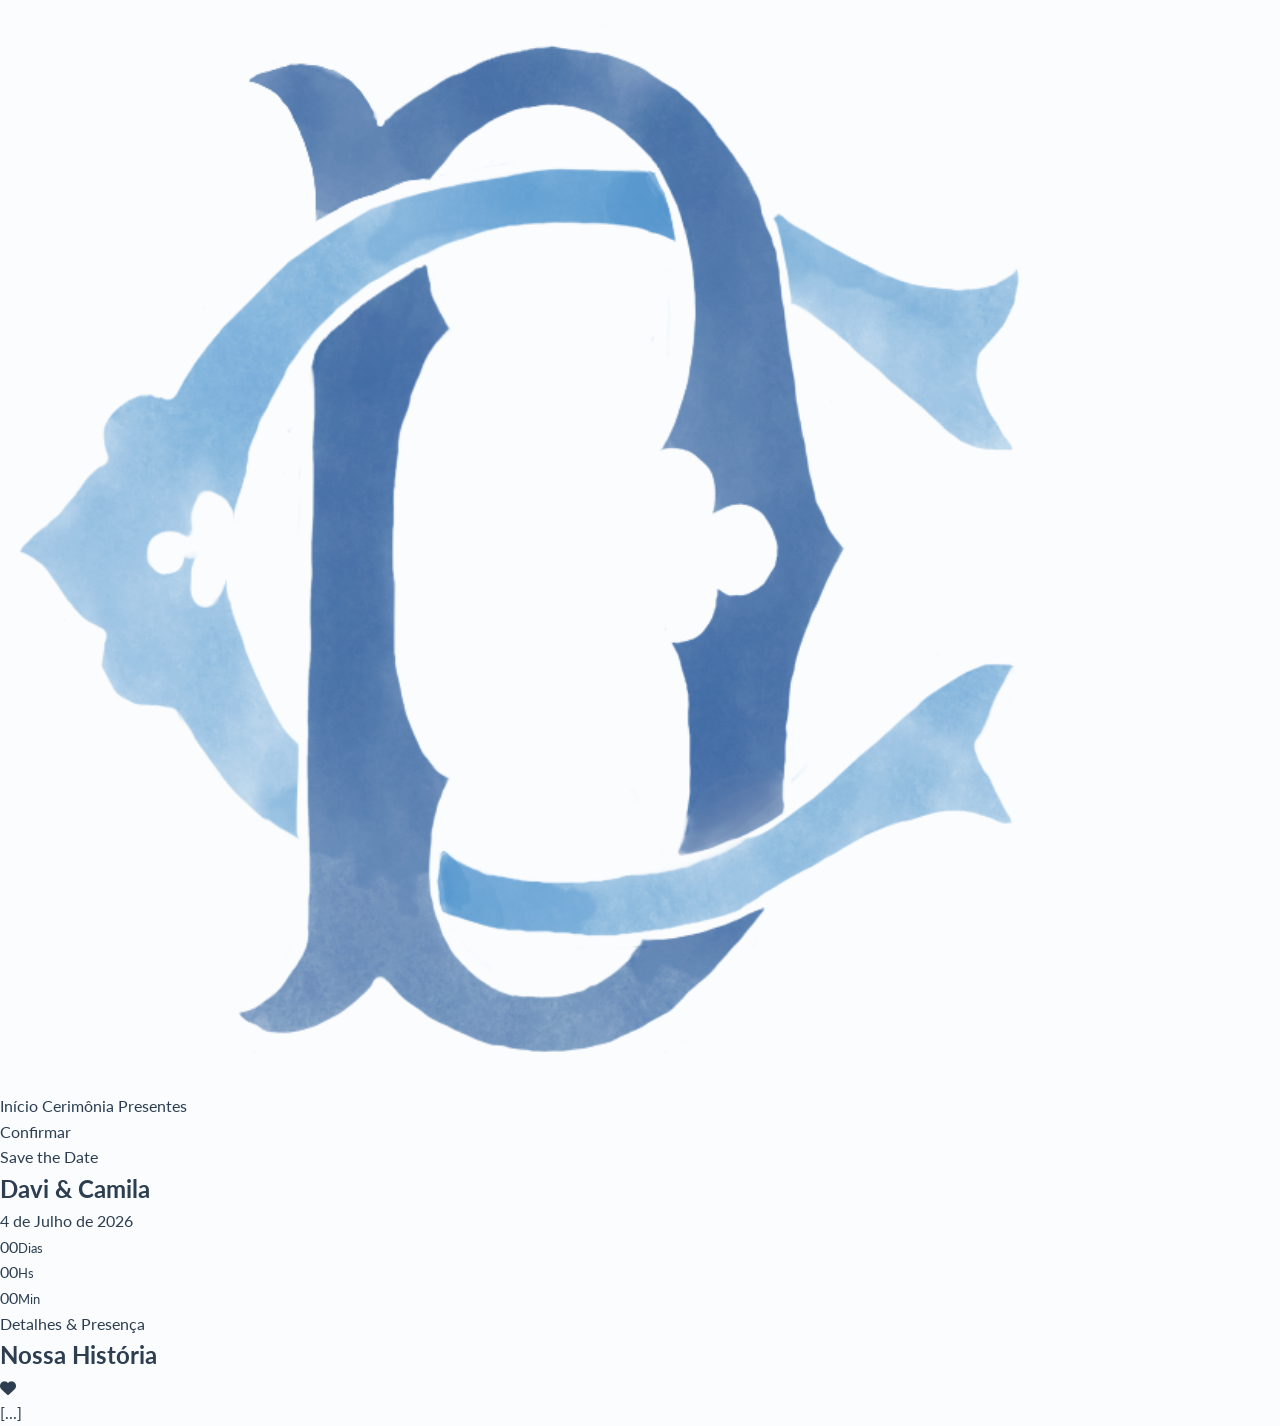
==== index.html @ 5a47d2c4 "initial commit (html inicial)" ====
<!DOCTYPE html>
<html lang="pt-br">
<head>
    <meta charset="UTF-8">
    <meta name="viewport" content="width=device-width, initial-scale=1.0">
    <title>Início</title>
    <link rel="stylesheet" href="css/variables.css">
    <link rel="stylesheet" href="css/reset.css">
    <link rel="stylesheet" href="css/style.css">
    <link rel="stylesheet" href="css/mobile.css">
    <link href="https://fonts.googleapis.com/css2?family=Great+Vibes&family=Lato:wght@300;400;700&display=swap" rel="stylesheet">
    <link rel="stylesheet" href="https://cdnjs.cloudflare.com/ajax/libs/font-awesome/6.4.0/css/all.min.css">
</head>
<body>

   <header id="navbar">
    <div class="container nav-container">
        <a href="index.html" class="logo-link">
            <img src="assets/img/logo_casamento-aquarela.PNG" alt="D&C" class="logo-img">
        </a>

        <nav class="menu-links">
            <a href="index.html">Início</a>
            <a href="cerimonia.html">Cerimônia</a>
            <a href="presentes.html">Presentes</a>
        </nav>

        <div class="nav-action">
            <a href="cerimonia.html#rsvp-area" class="btn-rsvp">Confirmar</a>
        </div>
    </div>
</header>

    <main>
        <section class="hero">
            <div class="overlay"></div>
            <div class="hero-content">
                <p class="pre-title">Save the Date</p>
                <h1 class="main-title">Davi <span class="amp">&</span> Camila</h1>
                <p class="date">4 de Julho de 2026</p>
                
                <div id="countdown" class="countdown-container">
                    <div class="time-box"><span id="days">00</span><small>Dias</small></div>
                    <div class="time-box"><span id="hours">00</span><small>Hs</small></div>
                    <div class="time-box"><span id="minutes">00</span><small>Min</small></div>
                </div>

                <a href="cerimonia.html" class="btn-hero">Detalhes & Presença</a>
            </div>
        </section>

        <section class="section-padding">
            <div class="container text-center">
                <h2 class="section-title">Nossa História</h2>
                <div class="divider"><i class="fa-solid fa-heart"></i></div>
                <p class="text-body max-width-600">
                    [...]
                </p>
            </div>
        </section>
    </main>

    <footer>
        <div class="container text-center">
            <p class="hashtag"></p>
        </div>
    </footer>

    <script src="js/countdown.js"></script> <script src="js/main.js"></script>
</body>
</html>
---- css/variables.css ----
:root {
    --primary-color: #1A4B84;     
    --secondary-color: #2B8FA3;   
    --accent-color: #D4AF37;      
    --bg-body: #FAFCFD;           
    --bg-light: #EFF6F8;          
    --bg-white: #FFFFFF;
    --text-color: #2C3E50;        
    --text-light: #546E7A;        
    --font-display: 'Great Vibes', cursive; 
    --font-body: 'Lato', sans-serif;        
    --shadow-sm: 0 2px 8px rgba(26, 75, 132, 0.08);
    --shadow-md: 0 8px 24px rgba(26, 75, 132, 0.12);
    --radius-sm: 8px;
    --radius-md: 16px;
    --radius-lg: 30px;
    --transition: all 0.3s ease-in-out;
}
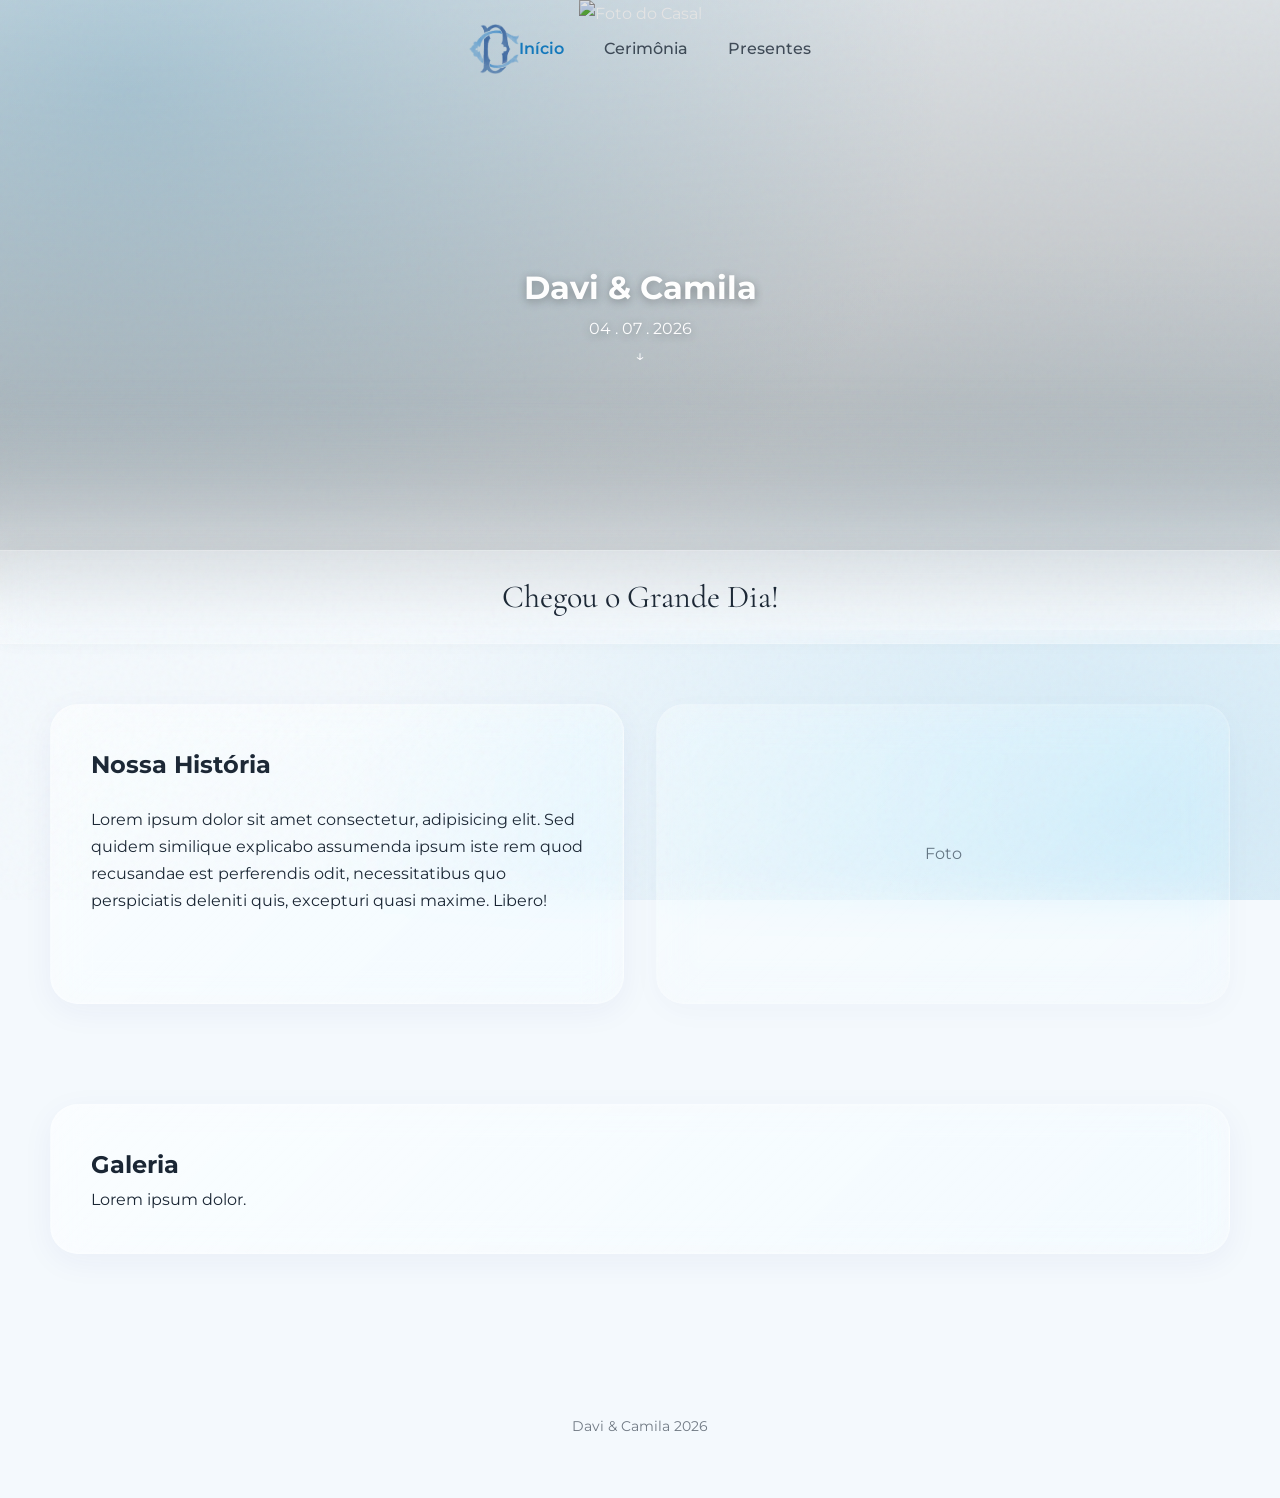
==== commit 3f020651: "mvp sem as funcionalidades implementadas versao para validacao de estilo" ====
--- a/index.html
+++ b/index.html
@@ -1,71 +1,81 @@
-<!DOCTYPE html>
+﻿<!DOCTYPE html>
 <html lang="pt-br">
 <head>
     <meta charset="UTF-8">
     <meta name="viewport" content="width=device-width, initial-scale=1.0">
-    <title>Início</title>
-    <link rel="stylesheet" href="css/variables.css">
-    <link rel="stylesheet" href="css/reset.css">
-    <link rel="stylesheet" href="css/style.css">
-    <link rel="stylesheet" href="css/mobile.css">
-    <link href="https://fonts.googleapis.com/css2?family=Great+Vibes&family=Lato:wght@300;400;700&display=swap" rel="stylesheet">
-    <link rel="stylesheet" href="https://cdnjs.cloudflare.com/ajax/libs/font-awesome/6.4.0/css/all.min.css">
+    <title>Davi & Camila</title>
+    <link rel="stylesheet" href="assets/css/global.css">
+    <link rel="stylesheet" href="assets/css/glass.css">
+    <link rel="preconnect" href="https://fonts.googleapis.com">
+    <link href="https://fonts.googleapis.com/css2?family=Cormorant+Garamond:wght@400;600&family=Montserrat:wght@300;400;500;600&display=swap" rel="stylesheet">
+    <head>
+    <link rel="apple-touch-icon" sizes="180x180" href="apple-touch-icon.png">
+    <link rel="icon" type="image/png" sizes="32x32" href="favicon-32x32.png">
+    <link rel="icon" type="image/png" sizes="16x16" href="favicon-16x16.png">
+    <link rel="manifest" href="site.webmanifest">
+    <meta name="theme-color" content="#F4F9FD">
+</head>
 </head>
 <body>
+    <div class="noise-overlay"></div>
 
-   <header id="navbar">
-    <div class="container nav-container">
-        <a href="index.html" class="logo-link">
+    <nav class="navbar" id="mainNav">
+        <div class="nav-logo">
             <img src="assets/img/logo_casamento-aquarela.PNG" alt="D&C" class="logo-img">
-        </a>
+        </div>
+        <ul class="nav-links">
+            <li><a href="index.html" class="active">Início</a></li>
+            <li><a href="cerimonia.html">Cerimônia</a></li>
+            <li><a href="presentes.html">Presentes</a></li>
+        </ul>
+    </nav>
 
-        <nav class="menu-links">
-            <a href="index.html">Início</a>
-            <a href="cerimonia.html">Cerimônia</a>
-            <a href="presentes.html">Presentes</a>
-        </nav>
+    <header class="hero-section">
+    <div class="hero-bg">
+        <picture>
+            <source media="(min-width: 768px)" srcset="assets/img/hero-pc.png">
+            <img src="assets/img/hero-cll.PNG" alt="Foto do Casal" class="hero-img">
+        </picture>
+    </div>
 
-        <div class="nav-action">
-            <a href="cerimonia.html#rsvp-area" class="btn-rsvp">Confirmar</a>
-        </div>
+    <div class="hero-overlay"></div>
+
+    <div class="hero-content">
+        <h1 class="main-title">Davi & Camila</h1>
+        <p class="hero-date">04 . 07 . 2026</p>
     </div>
+
+    <div class="scroll-indicator bounce-animation">↓</div>
 </header>
 
-    <main>
-        <section class="hero">
-            <div class="overlay"></div>
-            <div class="hero-content">
-                <p class="pre-title">Save the Date</p>
-                <h1 class="main-title">Davi <span class="amp">&</span> Camila</h1>
-                <p class="date">4 de Julho de 2026</p>
-                
-                <div id="countdown" class="countdown-container">
-                    <div class="time-box"><span id="days">00</span><small>Dias</small></div>
-                    <div class="time-box"><span id="hours">00</span><small>Hs</small></div>
-                    <div class="time-box"><span id="minutes">00</span><small>Min</small></div>
-                </div>
+    <section class="countdown-bar glass-bar">
+        <div id="countdown"></div>
+    </section>
 
-                <a href="cerimonia.html" class="btn-hero">Detalhes & Presença</a>
+    <main class="container">
+        <section class="section-history grid-layout">
+            <div class="glass-card">
+                <h2>Nossa História</h2>
+                <p class="mt-small">Lorem ipsum dolor sit amet consectetur, adipisicing elit. Sed quidem similique explicabo assumenda ipsum iste rem quod recusandae est perferendis odit, necessitatibus quo perspiciatis deleniti quis, excepturi quasi maxime. Libero!</p>
+            </div>
+            
+            <div class="glass-card img-placeholder">
+                <p>Foto</p>
             </div>
         </section>
-
-        <section class="section-padding">
-            <div class="container text-center">
-                <h2 class="section-title">Nossa História</h2>
-                <div class="divider"><i class="fa-solid fa-heart"></i></div>
-                <p class="text-body max-width-600">
-                    [...]
-                </p>
+        
+        <section class="section-gallery">
+            <div class="glass-card text-center">
+                <h2>Galeria</h2>
+                <p>Lorem ipsum dolor.</p>
             </div>
         </section>
     </main>
 
-    <footer>
-        <div class="container text-center">
-            <p class="hashtag"></p>
-        </div>
+    <footer class="footer">
+        <p>Davi & Camila 2026</p>
     </footer>
 
-    <script src="js/countdown.js"></script> <script src="js/main.js"></script>
+    <script src="assets/js/main.js"></script>
 </body>
 </html>
--- a/assets/css/global.css
+++ b/assets/css/global.css
@@ -0,0 +1,297 @@
+﻿:root {
+    --deep-blue: #1a2634;
+    --primary-blue: #1278BC;
+    --font-title: 'Cormorant Garamond', serif;
+    --font-body: 'Montserrat', sans-serif;
+    --max-width: 1280px;
+    --container-padding: 5%;
+    --section-spacing: 100px;
+    --header-height: 80px;
+}
+* { margin: 0; padding: 0; box-sizing: border-box; }
+body {
+    background-color: #F4F9FD;
+    background-image: 
+        radial-gradient(at 10% 10%, rgba(93, 174, 214, 0.35) 0px, transparent 50%),
+        radial-gradient(at 90% 90%, rgba(159, 210, 236, 0.4) 0px, transparent 50%);
+    background-attachment: fixed;
+    font-family: var(--font-body);
+    color: var(--deep-blue);
+    line-height: 1.7;
+    overflow-x: hidden;
+}
+.navbar {
+    position: fixed;
+    top: 0;
+    left: 0;
+    width: 100%;
+    padding: 24px var(--container-padding);
+    display: flex;
+    justify-content: center;
+    align-items: center;
+    z-index: 1000;
+    background: transparent;
+    transition: all 0.5s ease;
+}
+.navbar.scrolled {
+    background: var(--glass-bg);
+    backdrop-filter: var(--glass-filter);
+    -webkit-backdrop-filter: var(--glass-filter);
+    border-bottom: var(--glass-border);
+    box-shadow: var(--glass-shadow);
+    padding: 16px var(--container-padding);
+}
+.nav-logo { display: flex; align-items: center; }
+.logo-img { height: 50px; width: auto; object-fit: contain; }
+.nav-links { list-style: none; display: flex; gap: 40px; }
+.nav-links a {
+    text-decoration: none;
+    color: var(--deep-blue);
+    font-weight: 500;
+    opacity: 0.8;
+    transition: opacity 0.3s;
+}
+.nav-links a.active, .nav-links a:hover { opacity: 1; font-weight: 600; color: var(--primary-blue); }
+.hero-section {
+    position: relative;
+    width: 100%;
+    height: 70vh;
+    display: flex;
+    flex-direction: column;
+    justify-content: center;
+    align-items: center;
+    text-align: center;
+    overflow: hidden;
+    color: white;
+}
+.hero-section::after {
+    content: '';
+    position: absolute;
+    bottom: 0;
+    left: 0;
+    width: 100%;
+    height: 40%; 
+    pointer-events: none;
+    z-index: 2;
+    background: linear-gradient(
+        to bottom, 
+        rgba(244, 249, 253, 0) 0%,     
+        rgba(244, 249, 253, 0.4) 40%,  
+        rgba(244, 249, 253, 1) 100%    
+    );
+    backdrop-filter: blur(10px);
+    -webkit-backdrop-filter: blur(10px);
+    mask-image: linear-gradient(to bottom, transparent 0%, black 90%);
+    -webkit-mask-image: linear-gradient(to bottom, transparent 0%, black 90%);
+}
+.hero-content {
+    position: relative;
+    z-index: 3; 
+    text-shadow: 0 2px 10px rgba(0,0,0,0.3);
+}
+.scroll-indicator { z-index: 4; }
+.hero-bg { position: absolute; top: 0; left: 0; width: 100%; height: 100%; z-index: 0; }
+.hero-img { width: 100%; height: 100%; object-fit: cover; object-position: center top; }
+.hero-overlay {
+    position: absolute; top: 0; left: 0; width: 100%; height: 100%;
+    background: linear-gradient(to bottom, rgba(0,0,0,0.1) 0%, rgba(0,0,0,0.3) 100%);
+    z-index: 1;
+}
+.countdown-bar {
+    width: 100%;
+    background: rgba(255, 255, 255, 0.25);
+    backdrop-filter: blur(20px) saturate(120%);
+    -webkit-backdrop-filter: blur(20px) saturate(120%);
+    margin-top: -80px; 
+    padding: 30px 0;
+    position: relative;
+    z-index: 10;
+    display: flex;
+    justify-content: center;
+    margin-bottom: 60px;
+    border-top: 1px solid rgba(255, 255, 255, 0.2);
+    border-bottom: 1px solid rgba(255, 255, 255, 0.2);
+    box-shadow: 0 -5px 20px rgba(0,0,0,0.05); 
+}
+.countdown-container {
+    display: flex;
+    align-items: center;
+    justify-content: center;
+}
+.time-box {
+    display: flex;
+    flex-direction: column;
+    align-items: center;
+    padding: 0 40px;
+    position: relative;
+}
+.time-box:first-child::after {
+    content: '';
+    position: absolute;
+    right: 0;
+    top: 15%;
+    height: 70%;
+    width: 1px;
+    background: rgba(26, 38, 52, 0.15); 
+}
+.time-number {
+    font-family: var(--font-title);
+    font-size: 3rem;
+    font-weight: 400;
+    color: var(--deep-blue);
+    line-height: 1;
+    font-variant-numeric: tabular-nums;
+}
+.time-label {
+    font-family: var(--font-body);
+    font-size: 0.75rem;
+    letter-spacing: 3px;
+    text-transform: uppercase;
+    color: #5DAED6;
+    margin-top: 8px;
+}
+@media (max-width: 768px) {
+    .time-box { padding: 0 25px; }
+    .time-number { font-size: 2.2rem; }
+    .hero-section::after { height: 30%; mask-image: linear-gradient(to bottom, transparent 0%, black 80%); } 
+    .countdown-bar { margin-top: -50px; padding: 20px 0; }
+}
+.container {
+    width: 100%;
+    max-width: var(--max-width);
+    margin: 0 auto;
+    padding: 0 clamp(20px, 5%, 50px);
+}
+.grid-layout, .locations-grid, .gifts-grid {
+    display: grid;
+    grid-template-columns: repeat(auto-fit, minmax(320px, 1fr));
+    gap: 32px;
+}
+.section-history, .section-gallery { margin-bottom: var(--section-spacing); }
+.mt-small { margin-top: 20px; }
+.mb-small { margin-bottom: 20px; }
+.img-placeholder {
+    width: 100%;
+    height: 100%;
+    min-height: 300px;
+    display: flex;
+    align-items: center;
+    justify-content: center;
+    background: rgba(255, 255, 255, 0.3);
+    border-radius: 16px;
+    opacity: 0.6;
+}
+.gift-img-placeholder {
+    height: 180px;
+    background: rgba(255, 255, 255, 0.4);
+    border-radius: 16px;
+    margin-bottom: 20px;
+}
+.page-header {
+    text-align: center;
+    margin-top: 120px;
+    margin-bottom: 60px;
+}
+.page-header h1 { font-family: var(--font-title); font-size: 3rem; color: var(--deep-blue); }
+.location-time { font-weight: 600; color: var(--primary-blue); margin-bottom: 20px; }
+.location-actions { display: flex; gap: 10px; margin-top: auto; }
+.action-btn { flex: 1; }
+.swatch-container { display: flex; justify-content: center; gap: 20px; margin-top: 20px; }
+.swatch {
+    width: 50px; height: 50px;
+    border-radius: 50%;
+    border: 3px solid rgba(255,255,255,0.8);
+    box-shadow: 0 5px 15px rgba(0,0,0,0.1);
+    position: relative;
+}
+.swatch-serenity { background-color: #92a8d1; }
+.gift-price { font-weight: 600; font-size: 1.1rem; margin: 5px 0 15px 0; color: var(--deep-blue); }
+.modal-overlay {
+    position: fixed; top: 0; left: 0; width: 100%; height: 100%;
+    background: rgba(0, 0, 0, 0.4); z-index: 2000;
+    display: flex; align-items: flex-end; justify-content: center;
+    opacity: 0; visibility: hidden; transition: all 0.3s;
+    backdrop-filter: blur(8px);
+}
+.modal-overlay:not(.hidden) { opacity: 1; visibility: visible; }
+.modal-content {
+    width: 100%; max-width: 500px;
+    background: #ffffff;
+    border-radius: 24px 24px 0 0; padding: 40px 30px;
+    transform: translateY(100%); transition: transform 0.3s cubic-bezier(0.2, 0.8, 0.2, 1);
+    position: relative;
+    box-shadow: 0 -10px 40px rgba(0,0,0,0.1);
+}
+.modal-overlay:not(.hidden) .modal-content { transform: translateY(0); }
+.close-modal {
+    position: absolute; top: 20px; right: 20px;
+    background: none; border: none; font-size: 2rem; cursor: pointer; color: var(--deep-blue);
+}
+.modal-price-highlight { font-size: 1.8rem; color: var(--primary-blue); margin-bottom: 20px; font-weight: 600; }
+.pix-box {
+    background: #F4F9FD;
+    padding: 20px; border-radius: 12px;
+    margin-bottom: 20px; word-break: break-all; font-family: monospace; color: var(--deep-blue);
+    border: 1px dashed #7BC0E3;
+}
+.pix-label { font-weight: 600; margin-bottom: 10px; display: block; }
+@media (min-width: 768px) {
+    .modal-overlay { align-items: center; }
+    .modal-content { border-radius: 24px; transform: scale(0.9); max-width: 450px; }
+    .modal-overlay:not(.hidden) .modal-content { transform: scale(1); }
+}
+.footer {
+    text-align: center; padding: 60px 20px;
+    opacity: 0.6; font-size: 0.9rem; margin-top: 60px;
+}
+@media (max-width: 768px) {
+    .navbar { flex-direction: column; gap: 15px; }
+    .nav-links { gap: 20px; font-size: 0.9rem; }
+    .logo-img { height: 35px; }
+    .grid-layout, .locations-grid, .gifts-grid { grid-template-columns: 1fr; gap: 24px; }
+    :root { --section-spacing: 60px; }
+}
+.locations-grid {
+    display: flex;
+    flex-wrap: wrap;
+    justify-content: center;
+    gap: 40px;
+    margin-top: 40px;
+}
+.locations-grid .glass-card {
+    flex: 1 1 320px;
+    max-width: 450px;
+    display: flex;
+    flex-direction: column;
+    padding-bottom: 30px;
+}
+.location-img {
+    width: calc(100% + 48px);
+    margin: -24px -24px 24px -24px;
+    height: 220px;
+    object-fit: cover;
+    border-radius: 24px 24px 0 0;
+    display: block;
+}
+@media (max-width: 768px) {
+    .location-img {
+        width: calc(100% + 48px); 
+        margin: -24px -24px 20px -24px;
+    }
+}
+.location-actions {
+    margin-top: auto;
+    padding-top: 20px;
+    display: flex;
+    gap: 15px;
+}
+.action-btn {
+    flex: 1;
+    text-align: center;
+}
+.locations-grid {
+    display: flex;
+    flex-wrap: wrap;
+    justify-content: center;
+    margin-bottom: 40px;
+}
--- a/assets/css/glass.css
+++ b/assets/css/glass.css
@@ -0,0 +1,45 @@
+﻿:root {
+    --glass-bg: linear-gradient(135deg, rgba(255, 255, 255, 0.6) 0%, rgba(255, 255, 255, 0.2) 100%);
+    --glass-filter: blur(20px) saturate(180%);
+    --glass-border: 1px solid rgba(255, 255, 255, 0.25);
+    --glass-shadow: 0 8px 32px 0 rgba(31, 38, 135, 0.05), inset 0 0 0 1px rgba(255, 255, 255, 0.15);
+    --radius-card: 28px;
+    --radius-btn: 14px;
+    --primary-gradient: linear-gradient(135deg, #5b8db8 0%, #8abce0 100%);
+}
+.glass-card {
+    background: var(--glass-bg);
+    backdrop-filter: var(--glass-filter);
+    -webkit-backdrop-filter: var(--glass-filter);
+    border: var(--glass-border);
+    border-radius: var(--radius-card);
+    box-shadow: var(--glass-shadow);
+    padding: clamp(24px, 5vw, 40px);
+    transition: transform 0.4s ease;
+}
+input, select, textarea {
+    width: 100%; padding: 18px 20px; margin-bottom: 20px;
+    border: 1px solid rgba(255, 255, 255, 0.4); border-radius: 16px;
+    background: rgba(255, 255, 255, 0.4); color: inherit; outline: none;
+}
+input:focus, select:focus { background: rgba(255, 255, 255, 0.9); border-color: #5b8db8; }
+.btn-primary {
+    background: var(--primary-gradient); color: white; border: none;
+    padding: 16px 32px; border-radius: var(--radius-btn);
+    font-weight: 600; cursor: pointer; width: 100%;
+    box-shadow: 0 8px 20px rgba(91, 141, 184, 0.25);
+    transition: transform 0.2s;
+}
+.btn-primary:active { transform: scale(0.98); }
+.btn-outline {
+    background: transparent; color: #1a2634; border: 1px solid #1a2634;
+    padding: 12px 24px; border-radius: var(--radius-btn);
+    font-weight: 500; text-decoration: none; display: block; text-align: center;
+    transition: background 0.3s;
+}
+.btn-outline:hover { background: rgba(0,0,0,0.05); }
+.noise-overlay {
+    position: fixed; top: 0; left: 0; width: 100%; height: 100%;
+    pointer-events: none; z-index: 9999; opacity: 0.04;
+    background-image: url("data:image/svg+xml,%3Csvg viewBox='0 0 200 200' xmlns='http://www.w3.org/2000/svg'%3E%3Cfilter id='noiseFilter'%3E%3CfeTurbulence type='fractalNoise' baseFrequency='0.85' numOctaves='3' stitchTiles='stitch'/%3E%3C/filter%3E%3Crect width='100%25' height='100%25' filter='url(%23noiseFilter)' opacity='1'/%3E%3C/svg%3E");
+}
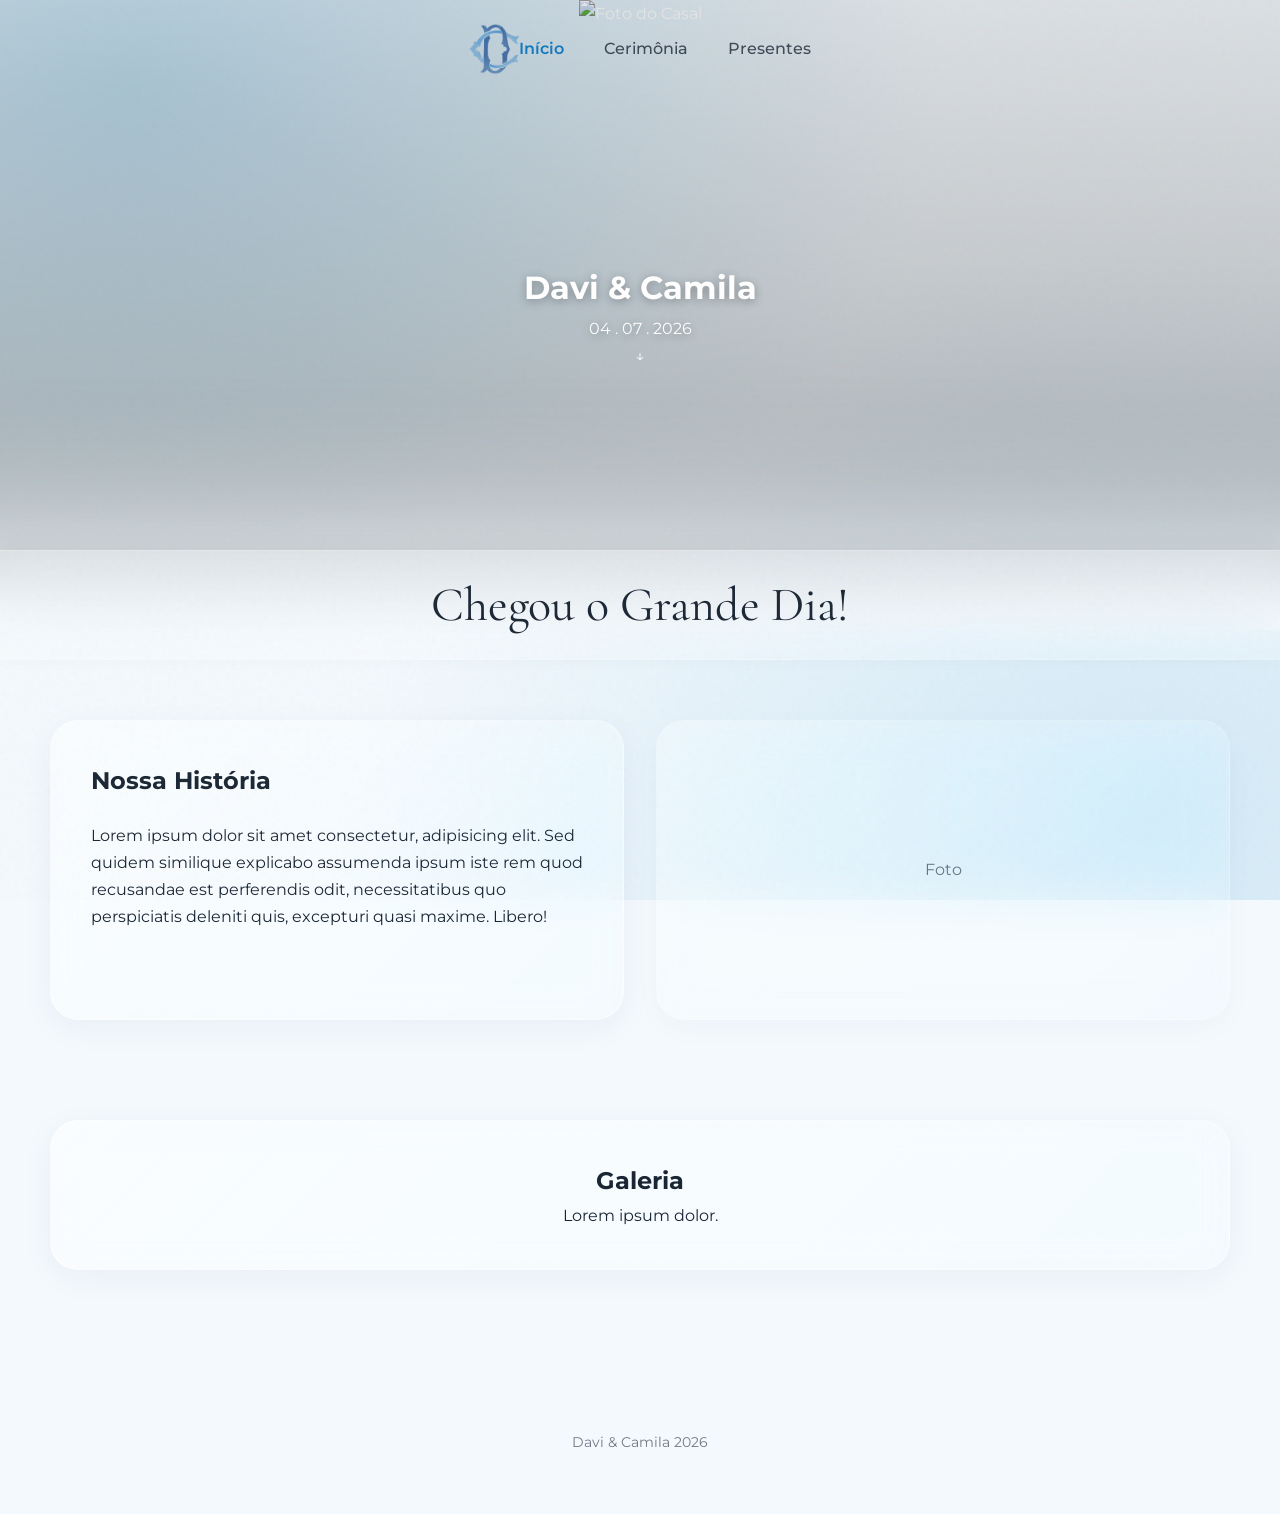
==== commit 4ae7c160: "feat: admin e presentes" ====
--- a/index.html
+++ b/index.html
@@ -3,18 +3,27 @@
 <head>
     <meta charset="UTF-8">
     <meta name="viewport" content="width=device-width, initial-scale=1.0">
+    <meta name="theme-color" content="#F4F9FD">
+    <meta property="og:title" content="Casamento Davi & Camila | 04.07.2026">
+    <meta property="og:description" content="Prepare-se para o grande dia! Acesse para ver nossa história, locais e confirmar sua presença.">
+    <meta property="og:image" content="https://davi-e-camila.vercel.app/assets/img/share-image.jpg">
+    <meta property="og:url" content="https://davi-e-camila.vercel.app/">
+    <meta property="og:type" content="website">
+    <meta property="og:locale" content="pt_BR">
+    
     <title>Davi & Camila</title>
-    <link rel="stylesheet" href="assets/css/global.css">
-    <link rel="stylesheet" href="assets/css/glass.css">
-    <link rel="preconnect" href="https://fonts.googleapis.com">
-    <link href="https://fonts.googleapis.com/css2?family=Cormorant+Garamond:wght@400;600&family=Montserrat:wght@300;400;500;600&display=swap" rel="stylesheet">
-    <head>
+    
     <link rel="apple-touch-icon" sizes="180x180" href="apple-touch-icon.png">
     <link rel="icon" type="image/png" sizes="32x32" href="favicon-32x32.png">
     <link rel="icon" type="image/png" sizes="16x16" href="favicon-16x16.png">
     <link rel="manifest" href="site.webmanifest">
-    <meta name="theme-color" content="#F4F9FD">
-</head>
+    
+    <link rel="preconnect" href="https://fonts.googleapis.com">
+    <link rel="preconnect" href="https://fonts.gstatic.com" crossorigin>
+    <link href="https://fonts.googleapis.com/css2?family=Cormorant+Garamond:wght@400;600&family=Montserrat:wght@300;400;500;600&display=swap" rel="stylesheet">
+    
+    <link rel="stylesheet" href="assets/css/global.css">
+    <link rel="stylesheet" href="assets/css/glass.css">
 </head>
 <body>
     <div class="noise-overlay"></div>
@@ -31,22 +40,22 @@
     </nav>
 
     <header class="hero-section">
-    <div class="hero-bg">
-        <picture>
-            <source media="(min-width: 768px)" srcset="assets/img/hero-pc.png">
-            <img src="assets/img/hero-cll.PNG" alt="Foto do Casal" class="hero-img">
-        </picture>
-    </div>
+        <div class="hero-bg">
+            <picture>
+                <source media="(min-width: 768px)" srcset="assets/img/hero-pc.png">
+                <img src="assets/img/hero-cll.PNG" alt="Foto do Casal" class="hero-img">
+            </picture>
+        </div>
 
-    <div class="hero-overlay"></div>
+        <div class="hero-overlay"></div>
 
-    <div class="hero-content">
-        <h1 class="main-title">Davi & Camila</h1>
-        <p class="hero-date">04 . 07 . 2026</p>
-    </div>
+        <div class="hero-content">
+            <h1 class="main-title">Davi & Camila</h1>
+            <p class="hero-date">04 . 07 . 2026</p>
+        </div>
 
-    <div class="scroll-indicator bounce-animation">↓</div>
-</header>
+        <div class="scroll-indicator bounce-animation">↓</div>
+    </header>
 
     <section class="countdown-bar glass-bar">
         <div id="countdown"></div>
--- a/assets/css/global.css
+++ b/assets/css/global.css
@@ -125,15 +125,6 @@
     padding: 0 40px;
     position: relative;
 }
-.time-box:first-child::after {
-    content: '';
-    position: absolute;
-    right: 0;
-    top: 15%;
-    height: 70%;
-    width: 1px;
-    background: rgba(26, 38, 52, 0.15); 
-}
 .time-number {
     font-family: var(--font-title);
     font-size: 3rem;
@@ -204,7 +195,7 @@
     box-shadow: 0 5px 15px rgba(0,0,0,0.1);
     position: relative;
 }
-.swatch-serenity { background-color: #92a8d1; }
+.swatch-serenity { background-color: #9bbde2; }
 .gift-price { font-weight: 600; font-size: 1.1rem; margin: 5px 0 15px 0; color: var(--deep-blue); }
 .modal-overlay {
     position: fixed; top: 0; left: 0; width: 100%; height: 100%;
@@ -294,4 +285,186 @@
     flex-wrap: wrap;
     justify-content: center;
     margin-bottom: 40px;
-}+}
+#rsvp-section.glass-card {
+    box-shadow: 
+        0 20px 40px -10px rgba(0,0,0,0.1), 
+        inset 0 0 20px rgba(255, 255, 255, 0.3);
+    border: 1px solid rgba(255, 255, 255, 0.6);
+    padding: 30px; 
+    max-width: 500px;
+    margin-left: auto;
+    margin-right: auto;
+}
+#rsvp-section h2 {
+    font-family: var(--font-title);
+    font-size: 2.2rem;
+    color: var(--deep-blue);
+    margin-bottom: 20px;
+}
+.rsvp-form {
+    display: flex;
+    flex-direction: column;
+    gap: 15px;
+}
+.rsvp-form label {
+    display: block;
+    font-family: var(--font-body);
+    font-size: 0.75rem;
+    font-weight: 600;
+    text-transform: uppercase;
+    letter-spacing: 1px;
+    color: var(--primary-blue);
+    margin-bottom: 8px;
+    margin-left: 5px;
+}
+.glass-input {
+    width: 100%;
+    padding: 12px 20px; 
+    border-radius: 12px;
+    background: rgba(255, 255, 255, 0.4);
+    border: 1px solid rgba(255, 255, 255, 0.6);
+    backdrop-filter: blur(15px);
+    font-family: var(--font-body);
+    font-size: 1rem;
+    color: var(--deep-blue);
+    outline: none;
+    transition: all 0.3s ease;
+}
+.glass-input:focus {
+    background: rgba(255, 255, 255, 0.8);
+    border-color: var(--primary-blue);
+    box-shadow: 0 0 15px rgba(18, 120, 188, 0.15);
+    transform: translateY(-1px);
+}
+.btn-glass-blue {
+    width: 100%;
+    padding: 14px; 
+    margin-top: 10px;
+    border-radius: 50px;
+    border: none;
+    background: linear-gradient(135deg, #1C8BD1 0%, #1278BC 100%);
+    color: white;
+    font-family: var(--font-body);
+    font-weight: 600;
+    font-size: 1rem;
+    letter-spacing: 1px;
+    text-transform: uppercase;
+    cursor: pointer;
+    transition: all 0.4s ease;
+    box-shadow: 0 10px 20px -5px rgba(18, 120, 188, 0.4);
+}
+.btn-glass-blue:hover {
+    transform: translateY(-2px);
+    box-shadow: 0 15px 30px -5px rgba(18, 120, 188, 0.5);
+    background: linear-gradient(135deg, #2F9BDC 0%, #1C8BD1 100%);
+}
+@media (max-width: 768px) {
+    #rsvp-section.glass-card {
+        padding: 25px 20px;
+    }
+    #rsvp-section h2 { font-size: 1.8rem; margin-bottom: 15px; }
+}
+.autocomplete-container {
+    position: relative;
+    width: 100%;
+}
+.autocomplete-list {
+    position: absolute;
+    top: 100%;
+    left: 0;
+    right: 0;
+    z-index: 99;
+    background: rgba(255, 255, 255, 0.9);
+    backdrop-filter: blur(20px);
+    border: 1px solid rgba(255, 255, 255, 0.5);
+    border-radius: 12px;
+    box-shadow: 0 10px 30px rgba(0,0,0,0.15);
+    max-height: 200px;
+    overflow-y: auto;
+    margin-top: 5px;
+    display: none;
+}
+.autocomplete-item {
+    padding: 12px 20px;
+    cursor: pointer;
+    border-bottom: 1px solid rgba(0,0,0,0.05);
+    font-size: 0.95rem;
+    color: var(--deep-blue);
+    transition: background 0.2s;
+}
+.autocomplete-item:last-child {
+    border-bottom: none;
+}
+.autocomplete-item:hover {
+    background: rgba(18, 120, 188, 0.1);
+    color: var(--primary-blue);
+}
+.autocomplete-active {
+    background-color: var(--primary-blue) !important;
+    color: white !important;
+}
+.secret-link {
+    color: inherit;     
+    text-decoration: none;
+    opacity: 0.2;       
+    font-size: 0.8rem;  
+    margin-left: 10px;  
+    cursor: default;    
+}
+.secret-link:hover {
+    opacity: 1;         
+    cursor: pointer;
+}
+.modal-content {
+    background: rgba(255, 255, 255, 0.85);
+    backdrop-filter: blur(12px);         
+    -webkit-backdrop-filter: blur(12px); 
+    border: 1px solid rgba(255, 255, 255, 0.5);
+    box-shadow: 0 8px 32px 0 rgba(31, 38, 135, 0.37);
+    border-radius: 16px;
+    color: #333;
+    margin: 15% auto;
+    padding: 2rem;
+    width: 90%;
+    max-width: 400px;
+    position: relative;
+    animation: fadeIn 0.3s ease;
+}
+@keyframes fadeIn {
+    from { opacity: 0; transform: translateY(-20px); }
+    to { opacity: 1; transform: translateY(0); }
+}
+.admin-controls {
+    position: absolute;
+    top: 10px;
+    right: 10px;
+    display: flex;
+    gap: 8px;
+    z-index: 10;
+}
+.btn-icon {
+    width: 32px;
+    height: 32px;
+    border-radius: 50%;
+    border: none;
+    cursor: pointer;
+    display: flex;
+    align-items: center;
+    justify-content: center;
+    font-size: 1rem;
+    transition: all 0.2s ease;
+    box-shadow: 0 2px 5px rgba(0,0,0,0.2);
+}
+.btn-edit {
+    background: rgba(255, 255, 255, 0.9);
+    color: #f59e0b;
+}
+.btn-delete {
+    background: rgba(255, 255, 255, 0.9);
+    color: #ef4444;
+}
+.btn-edit:hover, .btn-delete:hover {
+    transform: scale(1.1);
+    background: white;
+}
--- a/assets/css/glass.css
+++ b/assets/css/glass.css
@@ -42,4 +42,101 @@
     position: fixed; top: 0; left: 0; width: 100%; height: 100%;
     pointer-events: none; z-index: 9999; opacity: 0.04;
     background-image: url("data:image/svg+xml,%3Csvg viewBox='0 0 200 200' xmlns='http://www.w3.org/2000/svg'%3E%3Cfilter id='noiseFilter'%3E%3CfeTurbulence type='fractalNoise' baseFrequency='0.85' numOctaves='3' stitchTiles='stitch'/%3E%3C/filter%3E%3Crect width='100%25' height='100%25' filter='url(%23noiseFilter)' opacity='1'/%3E%3C/svg%3E");
-}+}
+.glass-ultra {
+    background: rgba(255, 255, 255, 0.15);
+    backdrop-filter: blur(20px);         
+    -webkit-backdrop-filter: blur(20px); 
+    border: 1px solid rgba(255, 255, 255, 0.4);
+    box-shadow: 0 8px 32px 0 rgba(31, 38, 135, 0.15);
+    border-radius: 16px;
+    color: #333;
+}
+.modal-content {
+    background: rgba(255, 255, 255, 0.7);
+    backdrop-filter: blur(20px);
+    -webkit-backdrop-filter: blur(20px);
+    border: 1px solid rgba(255, 255, 255, 0.5);
+    border-radius: 20px;
+    padding: 2rem;
+    width: 90%;
+    max-width: 400px;
+    margin: 10% auto;
+    position: relative;
+    box-shadow: 0 20px 50px rgba(0,0,0,0.1);
+    animation: slideUp 0.4s ease forwards;
+}
+@keyframes slideUp {
+    from { opacity: 0; transform: translateY(50px); }
+    to { opacity: 1; transform: translateY(0); }
+}
+.admin-controls {
+    position: absolute;
+    top: 10px;
+    right: 10px;
+    display: flex;
+    gap: 8px;
+    z-index: 10;
+}
+.btn-glass-icon {
+    width: 36px;
+    height: 36px;
+    border-radius: 50%;
+    border: 1px solid rgba(255, 255, 255, 0.6);
+    background: rgba(255, 255, 255, 0.3);
+    backdrop-filter: blur(4px);
+    cursor: pointer;
+    display: flex;
+    align-items: center;
+    justify-content: center;
+    font-size: 1.2rem;
+    color: #555;
+    transition: all 0.3s ease;
+}
+.btn-glass-icon:hover {
+    background: rgba(255, 255, 255, 0.8);
+    transform: translateY(-2px);
+    box-shadow: 0 4px 15px rgba(0,0,0,0.1);
+}
+.btn-glass-icon.edit:hover { color: #f59e0b; }
+.btn-glass-icon.delete:hover { color: #ef4444; }
+.text-center { text-align: center; }
+.custom-input-wrapper { margin: 20px 0; }
+.input-glass-container:focus-within {
+    border-color: #8ab4f8; 
+    box-shadow: 0 0 10px rgba(138, 180, 248, 0.3);
+}
+.input-glass-container {
+    display: inline-flex;
+    align-items: center;     
+    justify-content: center; 
+    background: rgba(255, 255, 255, 0.7);
+    border: 1px solid rgba(0, 0, 0, 0.1);
+    border-radius: 12px;
+    padding: 10px 15px;      
+    transition: all 0.3s ease;
+}
+.glass-input {
+    background: transparent !important;
+    border: none !important;
+    outline: none !important;
+    font-size: 1.8rem !important;
+    font-weight: 600;
+    color: #333 !important;
+    width: 120px;
+    text-align: center;
+    margin: 0 !important;
+    padding: 0 !important;
+    line-height: 1 !important;
+    height: auto !important;  
+    vertical-align: middle;
+}
+.glass-input::-webkit-outer-spin-button,
+.glass-input::-webkit-inner-spin-button {
+    -webkit-appearance: none;
+    margin: 0;
+}
+.glass-input[type=number] {
+    -moz-appearance: textfield;
+}
+.hidden { display: none !important; }
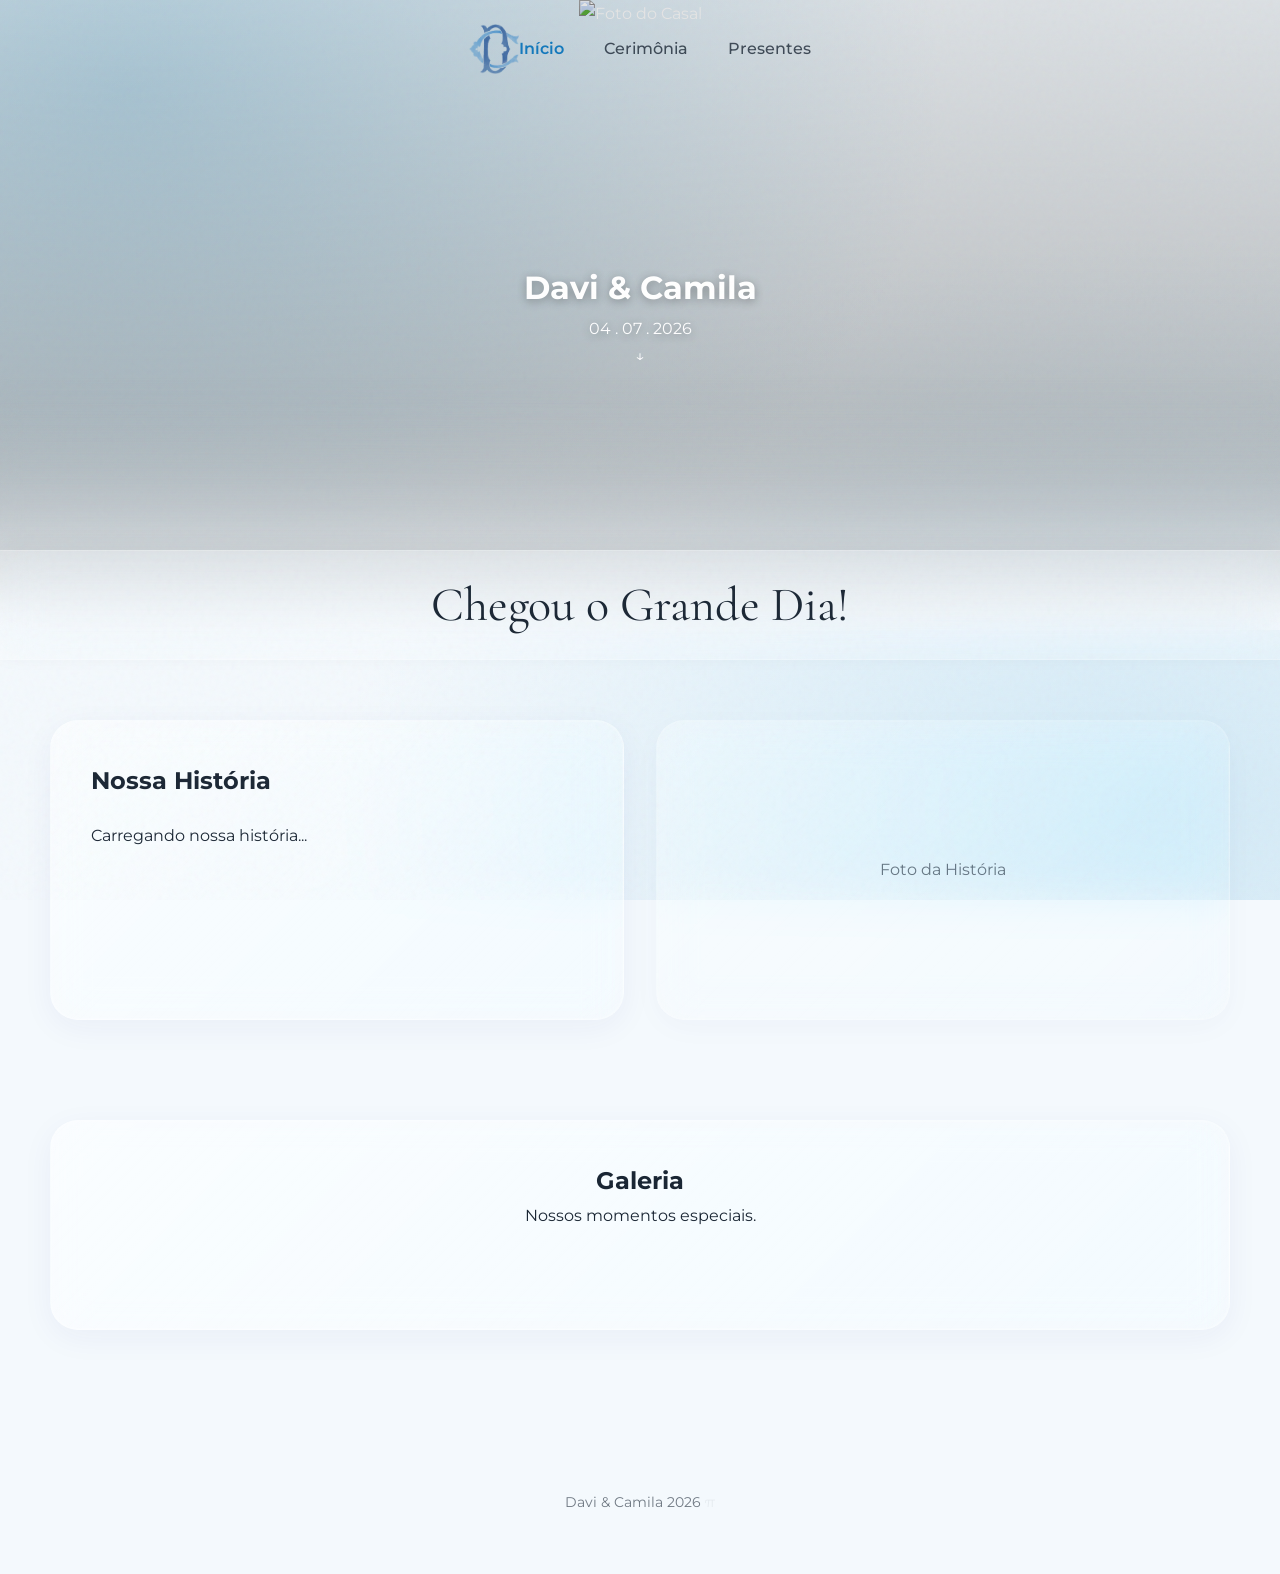
==== commit dff22a55: "feat: área admin da home, carrossel de fotos e correção da navbar mobile - Feat: Criação da área de " ====
--- a/index.html
+++ b/index.html
@@ -21,6 +21,7 @@
     <link rel="preconnect" href="https://fonts.googleapis.com">
     <link rel="preconnect" href="https://fonts.gstatic.com" crossorigin>
     <link href="https://fonts.googleapis.com/css2?family=Cormorant+Garamond:wght@400;600&family=Montserrat:wght@300;400;500;600&display=swap" rel="stylesheet">
+    <script src="https://unpkg.com/@phosphor-icons/web"></script>
     
     <link rel="stylesheet" href="assets/css/global.css">
     <link rel="stylesheet" href="assets/css/glass.css">
@@ -62,29 +63,76 @@
     </section>
 
     <main class="container">
-        <section class="section-history grid-layout">
-            <div class="glass-card">
-                <h2>Nossa História</h2>
-                <p class="mt-small">Lorem ipsum dolor sit amet consectetur, adipisicing elit. Sed quidem similique explicabo assumenda ipsum iste rem quod recusandae est perferendis odit, necessitatibus quo perspiciatis deleniti quis, excepturi quasi maxime. Libero!</p>
+    <section class="section-history grid-layout">
+        <div class="glass-card" style="position: relative;">
+            <div id="adminHistoryBtn" class="admin-controls hidden">
+                <button class="btn-glass-icon edit" onclick="abrirModalHistoria()"><i class="ph ph-pencil-simple"></i></button>
             </div>
+            <h2>Nossa História</h2>
+            <p class="mt-small" id="historiaText">Carregando nossa história...</p>
+        </div>
+        
+        <div class="glass-card img-placeholder" style="position: relative; padding: 0; overflow: hidden; min-height: 300px;">
+            <div id="adminHistoryImgBtn" class="admin-controls hidden">
+                <button class="btn-glass-icon edit" onclick="abrirModalHistoriaImg()"><i class="ph ph-camera"></i></button>
+            </div>
+            <img id="historiaImg" src="" alt="Nossa História" style="width: 100%; height: 100%; object-fit: cover; display: none;">
+            <p id="historiaImgPlaceholder">Foto da História</p>
+        </div>
+    </section>
+    
+    <section class="section-gallery">
+        <div class="glass-card text-center" style="position: relative;">
+            <div id="adminGalleryBtn" class="admin-controls hidden" style="justify-content: center; position: relative; top: 0; right: 0; margin-bottom: 20px;">
+                <button class="btn-outline" style="display: flex; gap: 8px; align-items: center; margin: 0 auto;" onclick="abrirModalGaleria()">
+                    <i class="ph ph-plus"></i> Adicionar Foto
+                </button>
+            </div>
+            <h2>Galeria</h2>
+            <p>Nossos momentos especiais.</p>
             
-            <div class="glass-card img-placeholder">
-                <p>Foto</p>
-            </div>
-        </section>
-        
-        <section class="section-gallery">
-            <div class="glass-card text-center">
-                <h2>Galeria</h2>
-                <p>Lorem ipsum dolor.</p>
-            </div>
-        </section>
-    </main>
+            <div id="galleryContainer" class="carousel-container mt-small">
+                </div>
+        </div>
+    </section>
+</main>
 
     <footer class="footer">
-        <p>Davi & Camila 2026</p>
-    </footer>
+    <p>Davi & Camila 2026
+        <span id="triggerAdmin" style="cursor: pointer; opacity: 0.1;">&pi;</span>
+    </p>
+</footer>
+
+<div id="modalLogin" class="modal-overlay hidden">
+    <div class="modal-content" style="max-width: 300px;">
+        <span class="close-modal" onclick="fecharModais()">&times;</span>
+        <h2>Área Restrita</h2>
+        <input type="email" id="adminEmail" placeholder="Email" style="width:100%; margin-bottom:10px; padding:8px;">
+        <input type="password" id="adminPass" placeholder="Senha" style="width:100%; margin-bottom:10px; padding:8px;">
+        <button id="btnLogin" class="btn-primary">Entrar</button>
+    </div>
+</div>
+
+<div id="modalHistoria" class="modal-overlay hidden">
+    <div class="modal-content">
+        <span class="close-modal" onclick="fecharModais()">&times;</span>
+        <h2>Editar História</h2>
+        <textarea id="editHistoriaText" rows="6" style="width:100%; padding:10px; border-radius:12px; margin-bottom:15px;"></textarea>
+        <button id="btnSaveHistoria" class="btn-primary">Salvar Texto</button>
+    </div>
+</div>
+
+<div id="modalUploadInfo" class="modal-overlay hidden">
+    <div class="modal-content">
+        <span class="close-modal" onclick="fecharModais()">&times;</span>
+        <h2 id="uploadTitle">Adicionar Imagem</h2>
+        <input type="file" id="uploadFile" accept="image/*" style="width:100%; margin-bottom:15px;">
+        <p id="uploadStatus" style="font-size: 0.8rem; color: blue; font-weight: bold; margin-bottom: 10px;"></p>
+        <button id="btnSaveUpload" class="btn-primary">Fazer Upload</button>
+    </div>
+</div>
 
     <script src="assets/js/main.js"></script>
+    <script type="module" src="assets/js/home.js"></script>
 </body>
 </html>
--- a/assets/css/global.css
+++ b/assets/css/global.css
@@ -25,7 +25,7 @@
     top: 0;
     left: 0;
     width: 100%;
-    padding: 24px var(--container-padding);
+    padding: calc(24px + env(safe-area-inset-top)) var(--container-padding) 24px;
     display: flex;
     justify-content: center;
     align-items: center;
@@ -39,7 +39,7 @@
     -webkit-backdrop-filter: var(--glass-filter);
     border-bottom: var(--glass-border);
     box-shadow: var(--glass-shadow);
-    padding: 16px var(--container-padding);
+    padding: calc(16px + env(safe-area-inset-top)) var(--container-padding) 16px;
 }
 .nav-logo { display: flex; align-items: center; }
 .logo-img { height: 50px; width: auto; object-fit: contain; }
@@ -468,3 +468,30 @@
     transform: scale(1.1);
     background: white;
 }
+.carousel-container {
+    display: flex;
+    overflow-x: auto;
+    scroll-snap-type: x mandatory;
+    gap: 24px;
+    padding: 10px 5px 30px 5px;
+    scroll-behavior: smooth;
+    scrollbar-width: thin;
+    scrollbar-color: var(--primary-blue) transparent;
+}
+.carousel-container::-webkit-scrollbar {
+    height: 6px;
+}
+.carousel-container::-webkit-scrollbar-track {
+    background: rgba(0, 0, 0, 0.05);
+    border-radius: 10px;
+}
+.carousel-container::-webkit-scrollbar-thumb {
+    background: var(--primary-blue);
+    border-radius: 10px;
+    opacity: 0.7;
+}
+.carousel-item {
+    flex: 0 0 300px;
+    scroll-snap-align: center;
+    max-width: 80vw;
+}
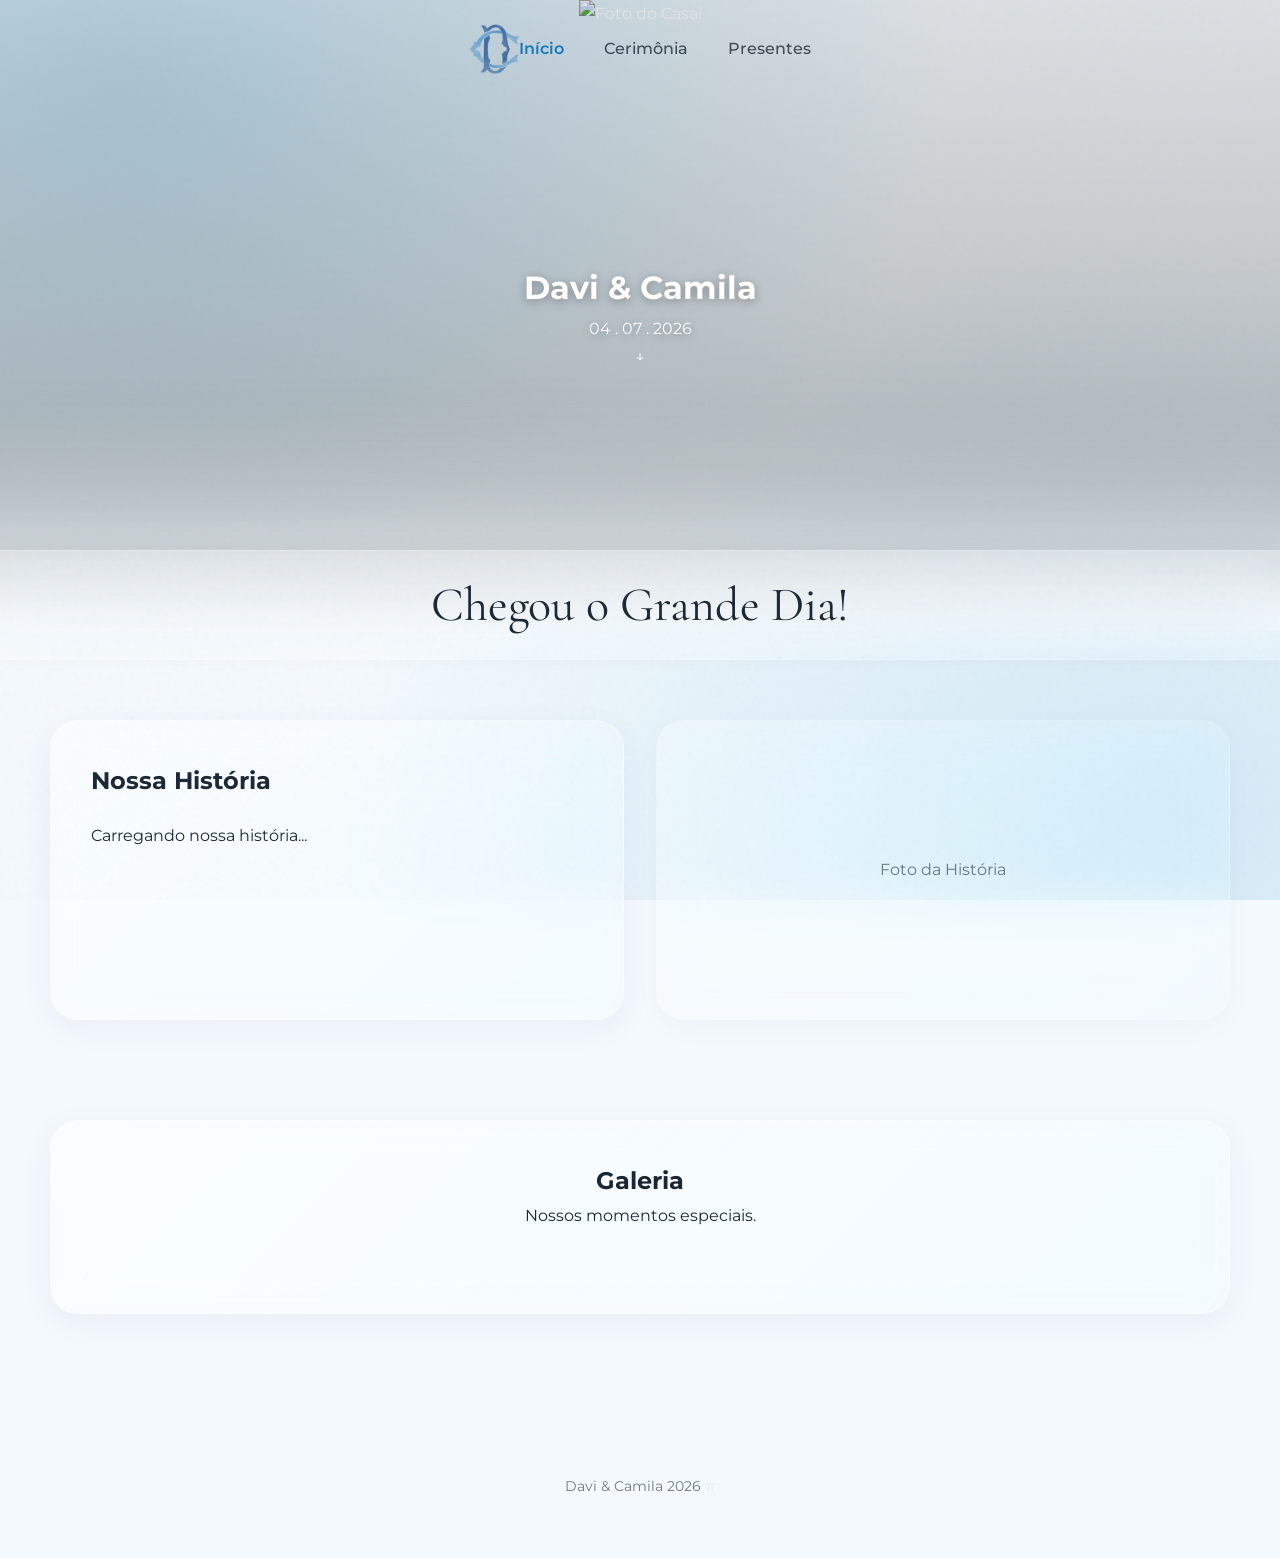
==== commit 0f502123: "perf: compressão de imagem no frontend, lazy loading e UX do carrossel - Perf: Adição de `loading="l" ====
--- a/index.html
+++ b/index.html
@@ -22,6 +22,8 @@
     <link rel="preconnect" href="https://fonts.gstatic.com" crossorigin>
     <link href="https://fonts.googleapis.com/css2?family=Cormorant+Garamond:wght@400;600&family=Montserrat:wght@300;400;500;600&display=swap" rel="stylesheet">
     <script src="https://unpkg.com/@phosphor-icons/web"></script>
+    <link rel="preload" as="image" href="assets/img/hero-cll.webp" media="(max-width: 767px)">
+    <link rel="preload" as="image" href="assets/img/hero-pc.webp" media="(min-width: 768px)">
     
     <link rel="stylesheet" href="assets/css/global.css">
     <link rel="stylesheet" href="assets/css/glass.css">
--- a/assets/css/global.css
+++ b/assets/css/global.css
@@ -472,26 +472,29 @@
     display: flex;
     overflow-x: auto;
     scroll-snap-type: x mandatory;
-    gap: 24px;
-    padding: 10px 5px 30px 5px;
+    gap: 16px;
+    padding-bottom: 24px;
+    justify-content: flex-start;
+    text-align: left;
     scroll-behavior: smooth;
     scrollbar-width: thin;
     scrollbar-color: var(--primary-blue) transparent;
 }
 .carousel-container::-webkit-scrollbar {
-    height: 6px;
+    height: 8px; 
+    display: block; 
+    -webkit-appearance: none;
 }
 .carousel-container::-webkit-scrollbar-track {
-    background: rgba(0, 0, 0, 0.05);
+    background: rgba(0, 0, 0, 0.08); 
     border-radius: 10px;
 }
 .carousel-container::-webkit-scrollbar-thumb {
     background: var(--primary-blue);
     border-radius: 10px;
-    opacity: 0.7;
 }
 .carousel-item {
-    flex: 0 0 300px;
-    scroll-snap-align: center;
-    max-width: 80vw;
+    flex: 0 0 85%; 
+    max-width: 320px; 
+    scroll-snap-align: start; 
 }
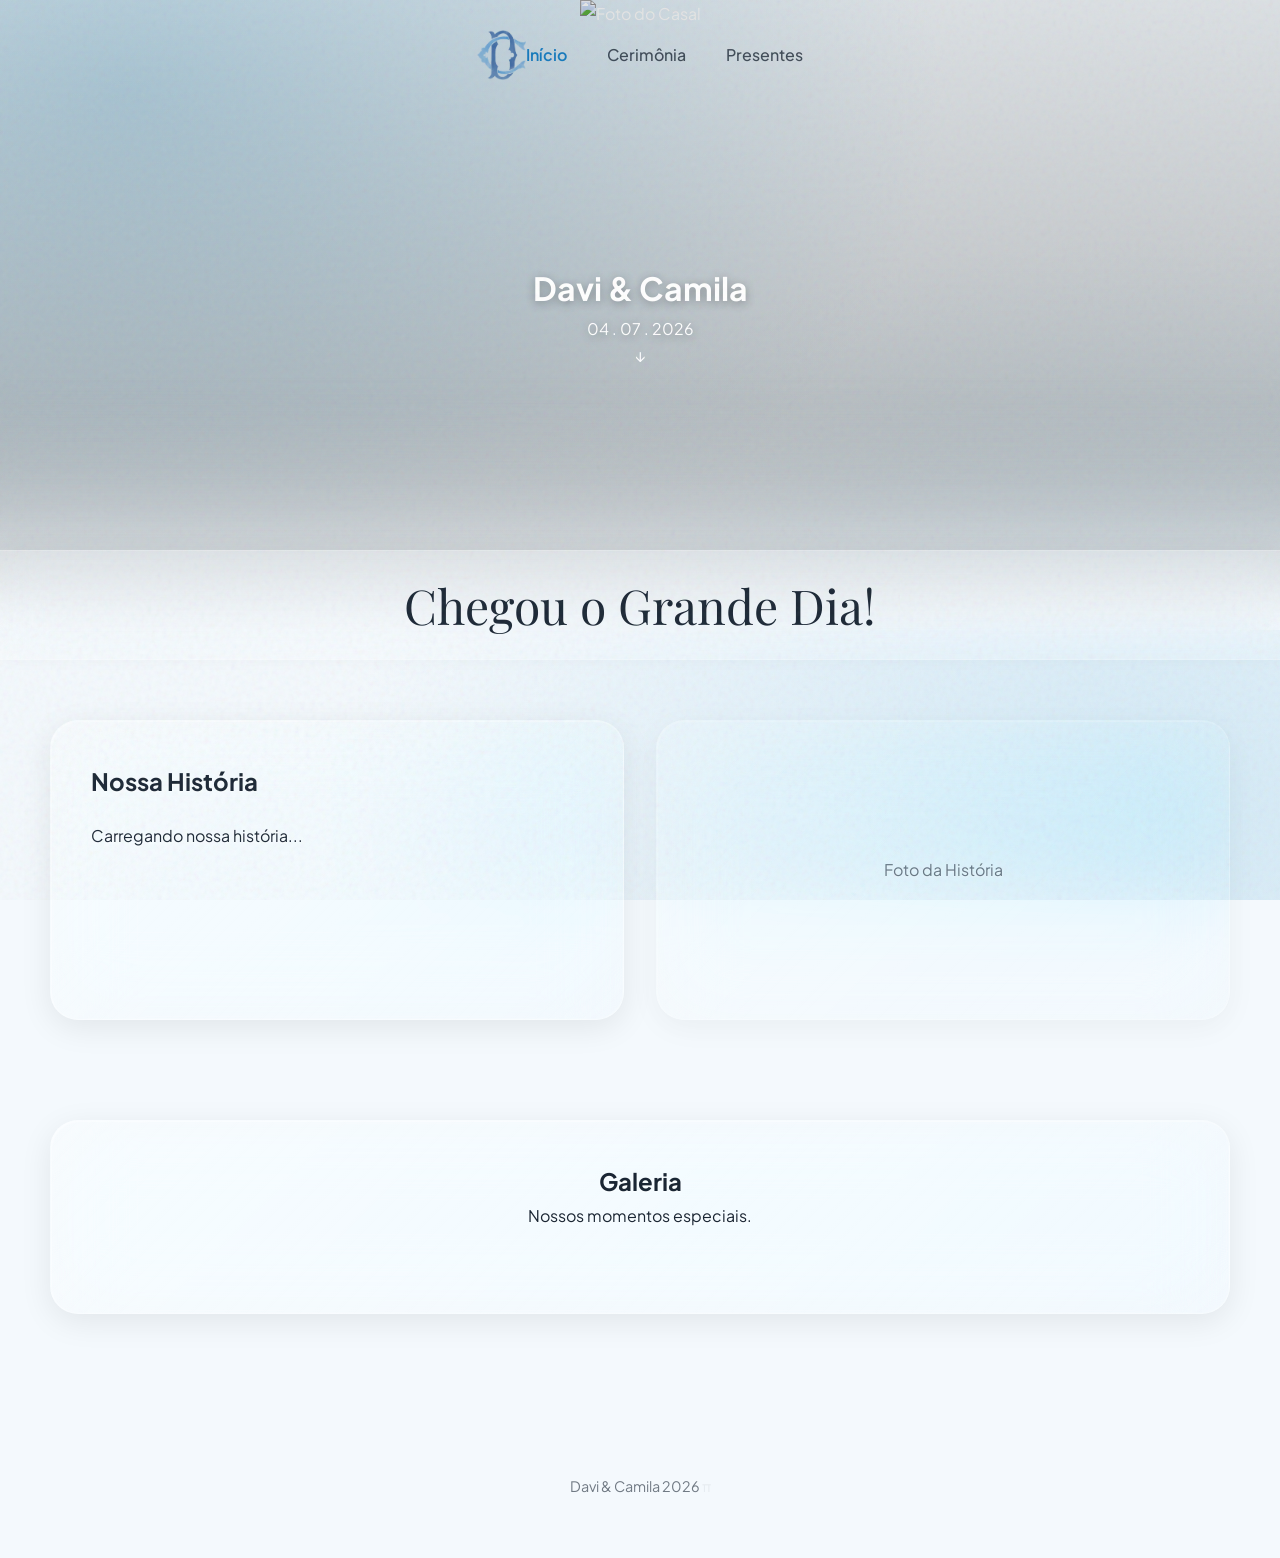
==== commit 7208fe11: "chore: limpa cache e aplica regras do gitignore" ====
--- a/index.html
+++ b/index.html
@@ -21,6 +21,7 @@
     <link rel="preconnect" href="https://fonts.googleapis.com">
     <link rel="preconnect" href="https://fonts.gstatic.com" crossorigin>
     <link href="https://fonts.googleapis.com/css2?family=Cormorant+Garamond:wght@400;600&family=Montserrat:wght@300;400;500;600&display=swap" rel="stylesheet">
+    <link href="https://fonts.googleapis.com/css2?family=Playfair+Display:ital,wght@0,400;0,600;1,400&family=Plus+Jakarta+Sans:wght@300;400;500;600&display=swap" rel="stylesheet">
     <script src="https://unpkg.com/@phosphor-icons/web"></script>
     <link rel="preload" as="image" href="assets/img/hero-cll.webp" media="(max-width: 767px)">
     <link rel="preload" as="image" href="assets/img/hero-pc.webp" media="(min-width: 768px)">
--- a/assets/css/global.css
+++ b/assets/css/global.css
@@ -1,8 +1,8 @@
 ﻿:root {
     --deep-blue: #1a2634;
     --primary-blue: #1278BC;
-    --font-title: 'Cormorant Garamond', serif;
-    --font-body: 'Montserrat', sans-serif;
+    --font-title: 'Playfair Display', serif;
+    --font-body: 'Plus Jakarta Sans', sans-serif;
     --max-width: 1280px;
     --container-padding: 5%;
     --section-spacing: 100px;
@@ -25,7 +25,7 @@
     top: 0;
     left: 0;
     width: 100%;
-    padding: calc(24px + env(safe-area-inset-top)) var(--container-padding) 24px;
+    padding: 30px var(--container-padding) 20px;
     display: flex;
     justify-content: center;
     align-items: center;
@@ -39,7 +39,7 @@
     -webkit-backdrop-filter: var(--glass-filter);
     border-bottom: var(--glass-border);
     box-shadow: var(--glass-shadow);
-    padding: calc(16px + env(safe-area-inset-top)) var(--container-padding) 16px;
+    padding: 15px var(--container-padding);
 }
 .nav-logo { display: flex; align-items: center; }
 .logo-img { height: 50px; width: auto; object-fit: contain; }
@@ -236,11 +236,27 @@
     opacity: 0.6; font-size: 0.9rem; margin-top: 60px;
 }
 @media (max-width: 768px) {
-    .navbar { flex-direction: column; gap: 15px; }
-    .nav-links { gap: 20px; font-size: 0.9rem; }
-    .logo-img { height: 35px; }
-    .grid-layout, .locations-grid, .gifts-grid { grid-template-columns: 1fr; gap: 24px; }
-    :root { --section-spacing: 60px; }
+   
+    .navbar { 
+        flex-direction: column; 
+        gap: 15px; 
+        padding-top: 45px !important;
+        padding-bottom: 20px !important;
+    }
+    
+   
+    .navbar.scrolled {
+        padding-top: 15px !important;
+        padding-bottom: 15px !important;
+    }
+    
+   
+    .navbar.scrolled .nav-logo {
+        display: none;
+    }
+    
+    .nav-links { gap: 20px; font-size: 0.95rem; }
+    .logo-img { height: 45px; }
 }
 .locations-grid {
     display: flex;
@@ -329,7 +345,7 @@
     font-size: 1rem;
     color: var(--deep-blue);
     outline: none;
-    transition: all 0.3s ease;
+    transition: all 0.4s cubic-bezier(0.25, 1, 0.5, 1);
 }
 .glass-input:focus {
     background: rgba(255, 255, 255, 0.8);
@@ -497,4 +513,20 @@
     flex: 0 0 85%; 
     max-width: 320px; 
     scroll-snap-align: start; 
+}
+autocomplete-list::-webkit-scrollbar {
+    width: 6px;
+    display: block; /* Força a exibição mesmo em telas touch/Mac */
+}
+.autocomplete-list::-webkit-scrollbar-track {
+    background: rgba(0, 0, 0, 0.04);
+    border-radius: 12px;
+    margin: 5px 0; /* Dá um respiro nas pontas */
+}
+.autocomplete-list::-webkit-scrollbar-thumb {
+    background: rgba(18, 120, 188, 0.3); /* Seu azul primário com transparência */
+    border-radius: 12px;
+}
+.autocomplete-list::-webkit-scrollbar-thumb:hover {
+    background: rgba(18, 120, 188, 0.6);
 }
--- a/assets/css/glass.css
+++ b/assets/css/glass.css
@@ -1,11 +1,27 @@
 ﻿:root {
-    --glass-bg: linear-gradient(135deg, rgba(255, 255, 255, 0.6) 0%, rgba(255, 255, 255, 0.2) 100%);
-    --glass-filter: blur(20px) saturate(180%);
-    --glass-border: 1px solid rgba(255, 255, 255, 0.25);
-    --glass-shadow: 0 8px 32px 0 rgba(31, 38, 135, 0.05), inset 0 0 0 1px rgba(255, 255, 255, 0.15);
+    /* Fundo mais transparente para deixar o blur trabalhar */
+    --glass-bg: linear-gradient(135deg, rgba(255, 255, 255, 0.4) 0%, rgba(255, 255, 255, 0.1) 100%);
+    
+    /* Blur dobrado e saturação aumentada (o segredo do iOS) */
+    --glass-filter: blur(40px) saturate(200%);
+    
+    /* Borda semi-transparente fina */
+    --glass-border: 1px solid rgba(255, 255, 255, 0.3);
+    
+    /* O "pulo do gato": sombra suave fora + reflexo branco forte na borda superior/esquerda interna */
+    --glass-shadow: 
+        0 8px 32px 0 rgba(0, 0, 0, 0.08), 
+        inset 1px 1px 1px 0 rgba(255, 255, 255, 0.4),
+        inset -1px -1px 1px 0 rgba(255, 255, 255, 0.05);
+        
     --radius-card: 28px;
     --radius-btn: 14px;
     --primary-gradient: linear-gradient(135deg, #5b8db8 0%, #8abce0 100%);
+
+    --radius-sm: 12px;   /* Inputs, botões menores */
+    --radius-md: 20px;   /* Modais, imagens */
+    --radius-lg: 28px;   /* Cards principais */
+    --radius-pill: 50px; /* Botões arredondados (como o RSVP) */
 }
 .glass-card {
     background: var(--glass-bg);
@@ -40,7 +56,7 @@
 .btn-outline:hover { background: rgba(0,0,0,0.05); }
 .noise-overlay {
     position: fixed; top: 0; left: 0; width: 100%; height: 100%;
-    pointer-events: none; z-index: 9999; opacity: 0.04;
+    pointer-events: none; z-index: 9999; opacity: 0.08;
     background-image: url("data:image/svg+xml,%3Csvg viewBox='0 0 200 200' xmlns='http://www.w3.org/2000/svg'%3E%3Cfilter id='noiseFilter'%3E%3CfeTurbulence type='fractalNoise' baseFrequency='0.85' numOctaves='3' stitchTiles='stitch'/%3E%3C/filter%3E%3Crect width='100%25' height='100%25' filter='url(%23noiseFilter)' opacity='1'/%3E%3C/svg%3E");
 }
 .glass-ultra {
@@ -91,7 +107,7 @@
     justify-content: center;
     font-size: 1.2rem;
     color: #555;
-    transition: all 0.3s ease;
+    transition: all 0.4s cubic-bezier(0.25, 1, 0.5, 1);
 }
 .btn-glass-icon:hover {
     background: rgba(255, 255, 255, 0.8);
@@ -114,7 +130,7 @@
     border: 1px solid rgba(0, 0, 0, 0.1);
     border-radius: 12px;
     padding: 10px 15px;      
-    transition: all 0.3s ease;
+    transition: all 0.4s cubic-bezier(0.25, 1, 0.5, 1);
 }
 .glass-input {
     background: transparent !important;
@@ -139,4 +155,11 @@
 .glass-input[type=number] {
     -moz-appearance: textfield;
 }
-.hidden { display: none !important; }+.hidden { display: none !important; }
+.btn-glass-icon:active {
+    transform: scale(0.92);
+    background: rgba(255, 255, 255, 0.9);
+}
+.glass-card h2, .glass-card h3, .glass-card p {
+    text-shadow: 0 1px 2px rgba(255, 255, 255, 0.8); /* Cria um halo de luz ao redor da letra escura */
+}
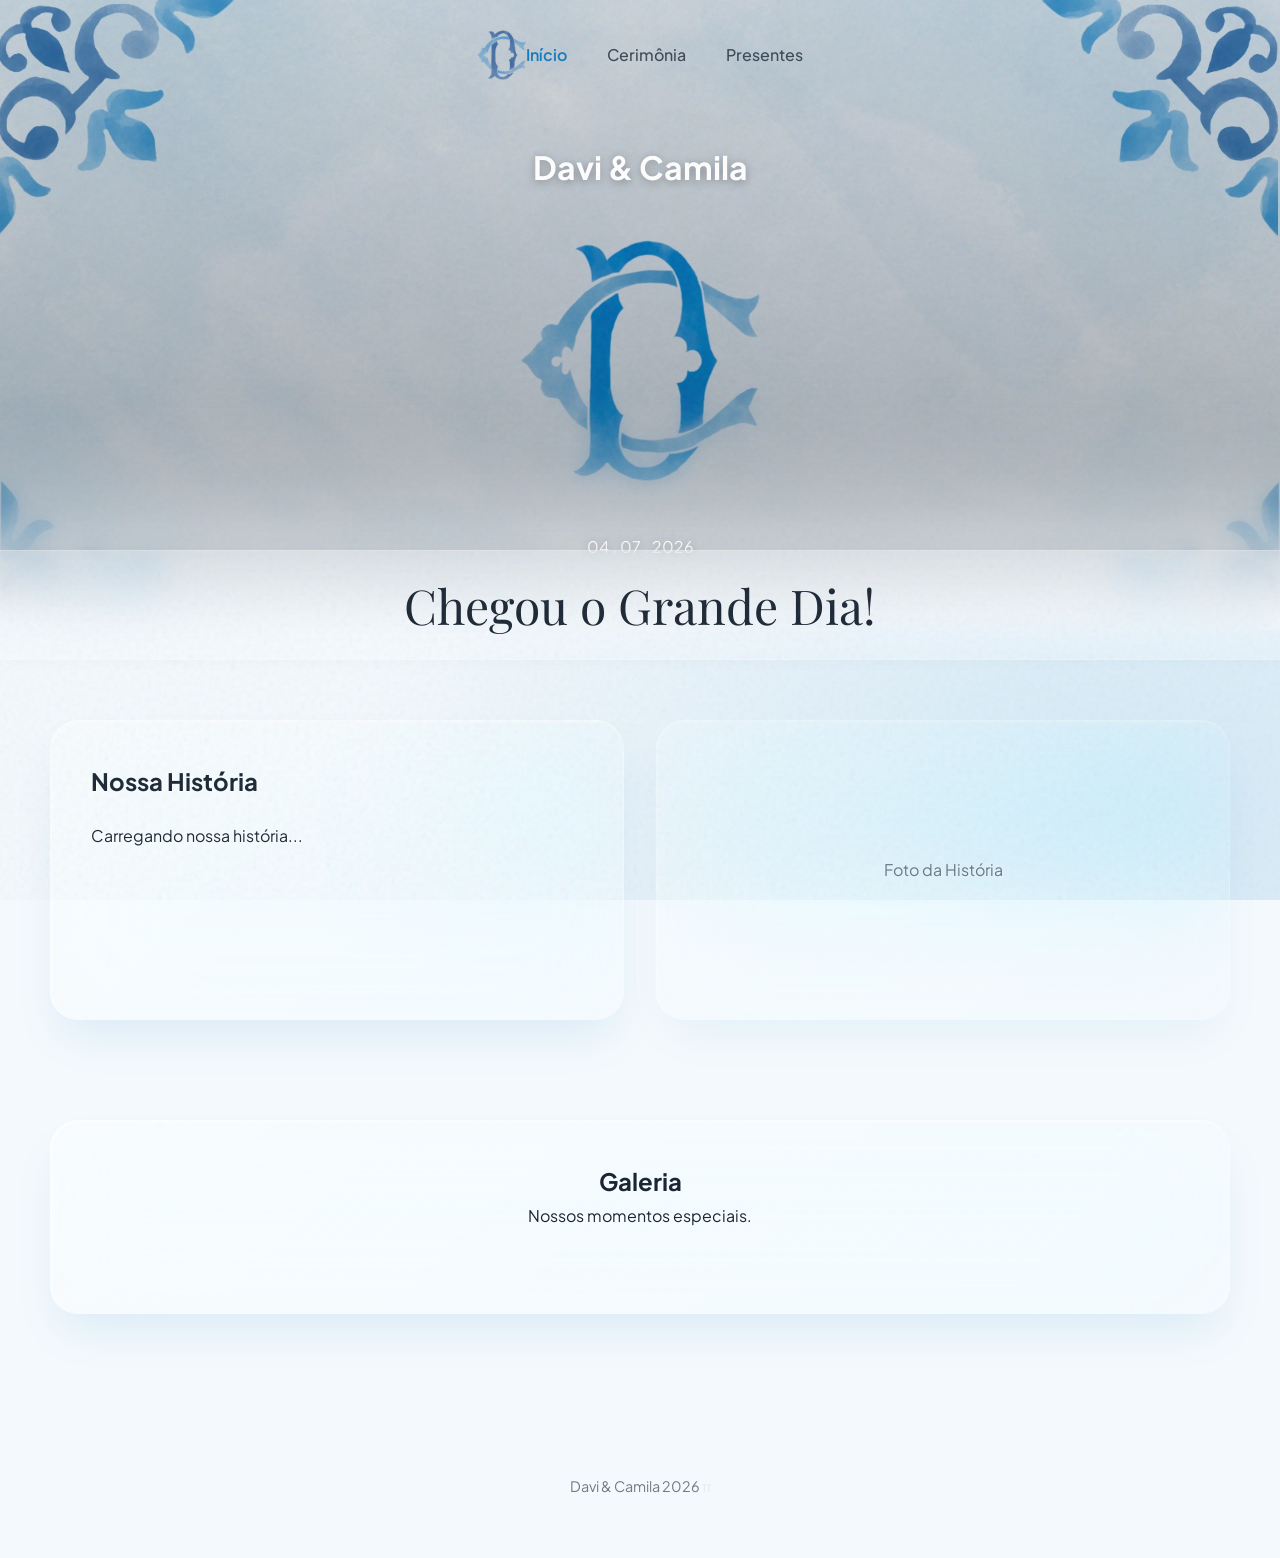
==== commit cd0916b5: "ajustes" ====
--- a/index.html
+++ b/index.html
@@ -45,10 +45,13 @@
 
     <header class="hero-section">
         <div class="hero-bg">
+            <div class="hero-bg">
             <picture>
-                <source media="(min-width: 768px)" srcset="assets/img/hero-pc.png">
+                <source media="(min-width: 768px)" srcset="assets/img/hero-pc.webp" type="image/webp">
+                <source media="(max-width: 767px)" srcset="assets/img/hero-cll.webp" type="image/webp">
                 <img src="assets/img/hero-cll.PNG" alt="Foto do Casal" class="hero-img">
             </picture>
+        </div>
         </div>
 
         <div class="hero-overlay"></div>
--- a/assets/css/global.css
+++ b/assets/css/global.css
@@ -20,12 +20,15 @@
     line-height: 1.7;
     overflow-x: hidden;
 }
+
+/* ── NAVBAR COM BLINDAGEM DE SAFE AREA ── */
 .navbar {
     position: fixed;
     top: 0;
     left: 0;
     width: 100%;
-    padding: 30px var(--container-padding) 20px;
+    /* Desvia da câmera/notch nativamente */
+    padding: calc(30px + env(safe-area-inset-top)) var(--container-padding) 20px;
     display: flex;
     justify-content: center;
     align-items: center;
@@ -37,9 +40,14 @@
     background: var(--glass-bg);
     backdrop-filter: var(--glass-filter);
     -webkit-backdrop-filter: var(--glass-filter);
-    border-bottom: var(--glass-border);
+    border-bottom: var(--glass-border-light);
     box-shadow: var(--glass-shadow);
-    padding: 15px var(--container-padding);
+    /* Mantém a proteção do notch com a navbar colapsada */
+    padding: calc(15px + env(safe-area-inset-top)) var(--container-padding);
+    /* Aceleração de Hardware */
+    transform: translateZ(0);
+    backface-visibility: hidden;
+    will-change: backdrop-filter;
 }
 .nav-logo { display: flex; align-items: center; }
 .logo-img { height: 50px; width: auto; object-fit: contain; }
@@ -52,10 +60,13 @@
     transition: opacity 0.3s;
 }
 .nav-links a.active, .nav-links a:hover { opacity: 1; font-weight: 600; color: var(--primary-blue); }
+
+/* ── HERO SECTION COM DVH ── */
 .hero-section {
     position: relative;
     width: 100%;
-    height: 70vh;
+    /* dvh impede que a rolagem corte o conteúdo ao exibir a barra de endereços mobile */
+    height: 70dvh;
     display: flex;
     flex-direction: column;
     justify-content: center;
@@ -85,11 +96,24 @@
     -webkit-mask-image: linear-gradient(to bottom, transparent 0%, black 90%);
 }
 .hero-content {
-    position: relative;
+    position: absolute;
+    inset: 0; /* Ocupa 100% do espaço da hero */
     z-index: 3; 
     text-shadow: 0 2px 10px rgba(0,0,0,0.3);
-}
-.scroll-indicator { z-index: 4; }
+    display: flex;
+    flex-direction: column;
+    justify-content: space-between; /* Joga o 1º item pro topo e o último pro fundo */
+    align-items: center;
+    /* Ajuste o 140px abaixo se precisar descer/subir mais o Davi & Camila */
+    padding-top: calc(140px + env(safe-area-inset-top)); 
+    padding-bottom: 70px; /* Levanta a data para não colar no limite de baixo */
+    pointer-events: none; /* Deixa o toque passar direto pela div */
+}
+.scroll-indicator { 
+    position: absolute;
+    bottom: 25px;
+    z-index: 4; 
+}
 .hero-bg { position: absolute; top: 0; left: 0; width: 100%; height: 100%; z-index: 0; }
 .hero-img { width: 100%; height: 100%; object-fit: cover; object-position: center top; }
 .hero-overlay {
@@ -97,6 +121,7 @@
     background: linear-gradient(to bottom, rgba(0,0,0,0.1) 0%, rgba(0,0,0,0.3) 100%);
     z-index: 1;
 }
+
 .countdown-bar {
     width: 100%;
     background: rgba(255, 255, 255, 0.25);
@@ -141,12 +166,7 @@
     color: #5DAED6;
     margin-top: 8px;
 }
-@media (max-width: 768px) {
-    .time-box { padding: 0 25px; }
-    .time-number { font-size: 2.2rem; }
-    .hero-section::after { height: 30%; mask-image: linear-gradient(to bottom, transparent 0%, black 80%); } 
-    .countdown-bar { margin-top: -50px; padding: 20px 0; }
-}
+
 .container {
     width: 100%;
     max-width: var(--max-width);
@@ -161,6 +181,8 @@
 .section-history, .section-gallery { margin-bottom: var(--section-spacing); }
 .mt-small { margin-top: 20px; }
 .mb-small { margin-bottom: 20px; }
+.mt-large { margin-top: clamp(40px, 8vw, 80px); }
+.mb-large { margin-bottom: clamp(40px, 8vw, 80px); }
 .img-placeholder {
     width: 100%;
     height: 100%;
@@ -197,6 +219,8 @@
 }
 .swatch-serenity { background-color: #9bbde2; }
 .gift-price { font-weight: 600; font-size: 1.1rem; margin: 5px 0 15px 0; color: var(--deep-blue); }
+
+/* Modais */
 .modal-overlay {
     position: fixed; top: 0; left: 0; width: 100%; height: 100%;
     background: rgba(0, 0, 0, 0.4); z-index: 2000;
@@ -231,33 +255,12 @@
     .modal-content { border-radius: 24px; transform: scale(0.9); max-width: 450px; }
     .modal-overlay:not(.hidden) .modal-content { transform: scale(1); }
 }
+
 .footer {
     text-align: center; padding: 60px 20px;
     opacity: 0.6; font-size: 0.9rem; margin-top: 60px;
 }
-@media (max-width: 768px) {
-   
-    .navbar { 
-        flex-direction: column; 
-        gap: 15px; 
-        padding-top: 45px !important;
-        padding-bottom: 20px !important;
-    }
-    
-   
-    .navbar.scrolled {
-        padding-top: 15px !important;
-        padding-bottom: 15px !important;
-    }
-    
-   
-    .navbar.scrolled .nav-logo {
-        display: none;
-    }
-    
-    .nav-links { gap: 20px; font-size: 0.95rem; }
-    .logo-img { height: 45px; }
-}
+
 .locations-grid {
     display: flex;
     flex-wrap: wrap;
@@ -280,28 +283,8 @@
     border-radius: 24px 24px 0 0;
     display: block;
 }
-@media (max-width: 768px) {
-    .location-img {
-        width: calc(100% + 48px); 
-        margin: -24px -24px 20px -24px;
-    }
-}
-.location-actions {
-    margin-top: auto;
-    padding-top: 20px;
-    display: flex;
-    gap: 15px;
-}
-.action-btn {
-    flex: 1;
-    text-align: center;
-}
-.locations-grid {
-    display: flex;
-    flex-wrap: wrap;
-    justify-content: center;
-    margin-bottom: 40px;
-}
+
+/* RSVP */
 #rsvp-section.glass-card {
     box-shadow: 
         0 20px 40px -10px rgba(0,0,0,0.1), 
@@ -375,12 +358,7 @@
     box-shadow: 0 15px 30px -5px rgba(18, 120, 188, 0.5);
     background: linear-gradient(135deg, #2F9BDC 0%, #1C8BD1 100%);
 }
-@media (max-width: 768px) {
-    #rsvp-section.glass-card {
-        padding: 25px 20px;
-    }
-    #rsvp-section h2 { font-size: 1.8rem; margin-bottom: 15px; }
-}
+
 .autocomplete-container {
     position: relative;
     width: 100%;
@@ -420,70 +398,7 @@
     background-color: var(--primary-blue) !important;
     color: white !important;
 }
-.secret-link {
-    color: inherit;     
-    text-decoration: none;
-    opacity: 0.2;       
-    font-size: 0.8rem;  
-    margin-left: 10px;  
-    cursor: default;    
-}
-.secret-link:hover {
-    opacity: 1;         
-    cursor: pointer;
-}
-.modal-content {
-    background: rgba(255, 255, 255, 0.85);
-    backdrop-filter: blur(12px);         
-    -webkit-backdrop-filter: blur(12px); 
-    border: 1px solid rgba(255, 255, 255, 0.5);
-    box-shadow: 0 8px 32px 0 rgba(31, 38, 135, 0.37);
-    border-radius: 16px;
-    color: #333;
-    margin: 15% auto;
-    padding: 2rem;
-    width: 90%;
-    max-width: 400px;
-    position: relative;
-    animation: fadeIn 0.3s ease;
-}
-@keyframes fadeIn {
-    from { opacity: 0; transform: translateY(-20px); }
-    to { opacity: 1; transform: translateY(0); }
-}
-.admin-controls {
-    position: absolute;
-    top: 10px;
-    right: 10px;
-    display: flex;
-    gap: 8px;
-    z-index: 10;
-}
-.btn-icon {
-    width: 32px;
-    height: 32px;
-    border-radius: 50%;
-    border: none;
-    cursor: pointer;
-    display: flex;
-    align-items: center;
-    justify-content: center;
-    font-size: 1rem;
-    transition: all 0.2s ease;
-    box-shadow: 0 2px 5px rgba(0,0,0,0.2);
-}
-.btn-edit {
-    background: rgba(255, 255, 255, 0.9);
-    color: #f59e0b;
-}
-.btn-delete {
-    background: rgba(255, 255, 255, 0.9);
-    color: #ef4444;
-}
-.btn-edit:hover, .btn-delete:hover {
-    transform: scale(1.1);
-    background: white;
-}
+
 .carousel-container {
     display: flex;
     overflow-x: auto;
@@ -514,19 +429,61 @@
     max-width: 320px; 
     scroll-snap-align: start; 
 }
-autocomplete-list::-webkit-scrollbar {
+.autocomplete-list::-webkit-scrollbar {
     width: 6px;
-    display: block; /* Força a exibição mesmo em telas touch/Mac */
+    display: block; 
 }
 .autocomplete-list::-webkit-scrollbar-track {
     background: rgba(0, 0, 0, 0.04);
     border-radius: 12px;
-    margin: 5px 0; /* Dá um respiro nas pontas */
+    margin: 5px 0; 
 }
 .autocomplete-list::-webkit-scrollbar-thumb {
-    background: rgba(18, 120, 188, 0.3); /* Seu azul primário com transparência */
+    background: rgba(18, 120, 188, 0.3); 
     border-radius: 12px;
 }
 .autocomplete-list::-webkit-scrollbar-thumb:hover {
     background: rgba(18, 120, 188, 0.6);
+}
+
+@media (max-width: 768px) {
+    .time-box { padding: 0 25px; }
+    .time-number { font-size: 2.2rem; }
+    .hero-section::after { height: 30%; mask-image: linear-gradient(to bottom, transparent 0%, black 80%); } 
+    .countdown-bar { margin-top: -50px; padding: 20px 0; }
+    .location-img { width: calc(100% + 48px); margin: -24px -24px 20px -24px; }
+    #rsvp-section.glass-card { padding: 25px 20px; }
+    #rsvp-section h2 { font-size: 1.8rem; margin-bottom: 15px; }
+
+    /* Novo comportamento da Navbar Mobile Premium c/ proteção de Safe Area */
+    .navbar { 
+        flex-direction: column; 
+        gap: 15px; 
+        padding-top: calc(35px + env(safe-area-inset-top)) !important;
+        padding-bottom: 15px !important;
+        transition: all 0.5s cubic-bezier(0.2, 0.8, 0.2, 1);
+    }
+    
+    .navbar.scrolled {
+        flex-direction: row;
+        justify-content: space-between;
+        padding: calc(12px + env(safe-area-inset-top)) 20px 12px 20px !important;
+        gap: 10px;
+    }
+    
+    .logo-img { 
+        height: 45px; 
+        transition: height 0.5s cubic-bezier(0.2, 0.8, 0.2, 1);
+    }
+    
+    .navbar.scrolled .logo-img {
+        height: 32px;
+    }
+    
+    .nav-links { gap: 20px; font-size: 0.95rem; transition: all 0.5s; }
+    
+    .navbar.scrolled .nav-links {
+        gap: 12px;
+        font-size: 0.85rem;
+    }
 }
--- a/assets/css/glass.css
+++ b/assets/css/glass.css
@@ -1,17 +1,18 @@
 ﻿:root {
-    /* Fundo mais transparente para deixar o blur trabalhar */
-    --glass-bg: linear-gradient(135deg, rgba(255, 255, 255, 0.4) 0%, rgba(255, 255, 255, 0.1) 100%);
+    /* Fundo ligeiramente mais translúcido para a aquarela pulsar por trás */
+    --glass-bg: linear-gradient(135deg, rgba(255, 255, 255, 0.45) 0%, rgba(255, 255, 255, 0.15) 100%);
     
-    /* Blur dobrado e saturação aumentada (o segredo do iOS) */
-    --glass-filter: blur(40px) saturate(200%);
+    /* Blur extremo e saturação alta: o pilar da estética iOS 26 */
+    --glass-filter: blur(48px) saturate(220%);
     
-    /* Borda semi-transparente fina */
-    --glass-border: 1px solid rgba(255, 255, 255, 0.3);
+    /* Refração de luz nas bordas (Brilho superior, base escura) */
+    --glass-border-light: 1px solid rgba(255, 255, 255, 0.5);
+    --glass-border-dark: 1px solid rgba(255, 255, 255, 0.1);
     
-    /* O "pulo do gato": sombra suave fora + reflexo branco forte na borda superior/esquerda interna */
+    /* Sombra projetada colorida para mesclar com o azul do tema, mais reflexos internos fortes */
     --glass-shadow: 
-        0 8px 32px 0 rgba(0, 0, 0, 0.08), 
-        inset 1px 1px 1px 0 rgba(255, 255, 255, 0.4),
+        0 24px 48px -12px rgba(18, 120, 188, 0.12), 
+        inset 1px 1px 2px 0 rgba(255, 255, 255, 0.6),
         inset -1px -1px 1px 0 rgba(255, 255, 255, 0.05);
         
     --radius-card: 28px;
@@ -23,16 +24,29 @@
     --radius-lg: 28px;   /* Cards principais */
     --radius-pill: 50px; /* Botões arredondados (como o RSVP) */
 }
+
 .glass-card {
     background: var(--glass-bg);
     backdrop-filter: var(--glass-filter);
     -webkit-backdrop-filter: var(--glass-filter);
-    border: var(--glass-border);
+    
+    /* Simulando o chanfro de vidro da Apple */
+    border-top: var(--glass-border-light);
+    border-left: var(--glass-border-light);
+    border-right: var(--glass-border-dark);
+    border-bottom: var(--glass-border-dark);
+    
     border-radius: var(--radius-card);
     box-shadow: var(--glass-shadow);
     padding: clamp(24px, 5vw, 40px);
-    transition: transform 0.4s ease;
+    transition: transform 0.4s cubic-bezier(0.2, 0.8, 0.2, 1);
+    
+    /* HACK SÊNIOR DE PERFORMANCE: Força o navegador a jogar a renderização para a GPU */
+    transform: translateZ(0);
+    backface-visibility: hidden;
+    will-change: transform, backdrop-filter;
 }
+
 input, select, textarea {
     width: 100%; padding: 18px 20px; margin-bottom: 20px;
     border: 1px solid rgba(255, 255, 255, 0.4); border-radius: 16px;
@@ -153,6 +167,7 @@
     margin: 0;
 }
 .glass-input[type=number] {
+    appearance: textfield;
     -moz-appearance: textfield;
 }
 .hidden { display: none !important; }
@@ -161,5 +176,5 @@
     background: rgba(255, 255, 255, 0.9);
 }
 .glass-card h2, .glass-card h3, .glass-card p {
-    text-shadow: 0 1px 2px rgba(255, 255, 255, 0.8); /* Cria um halo de luz ao redor da letra escura */
+    text-shadow: 0 1px 2px rgba(255, 255, 255, 0.8);
 }
